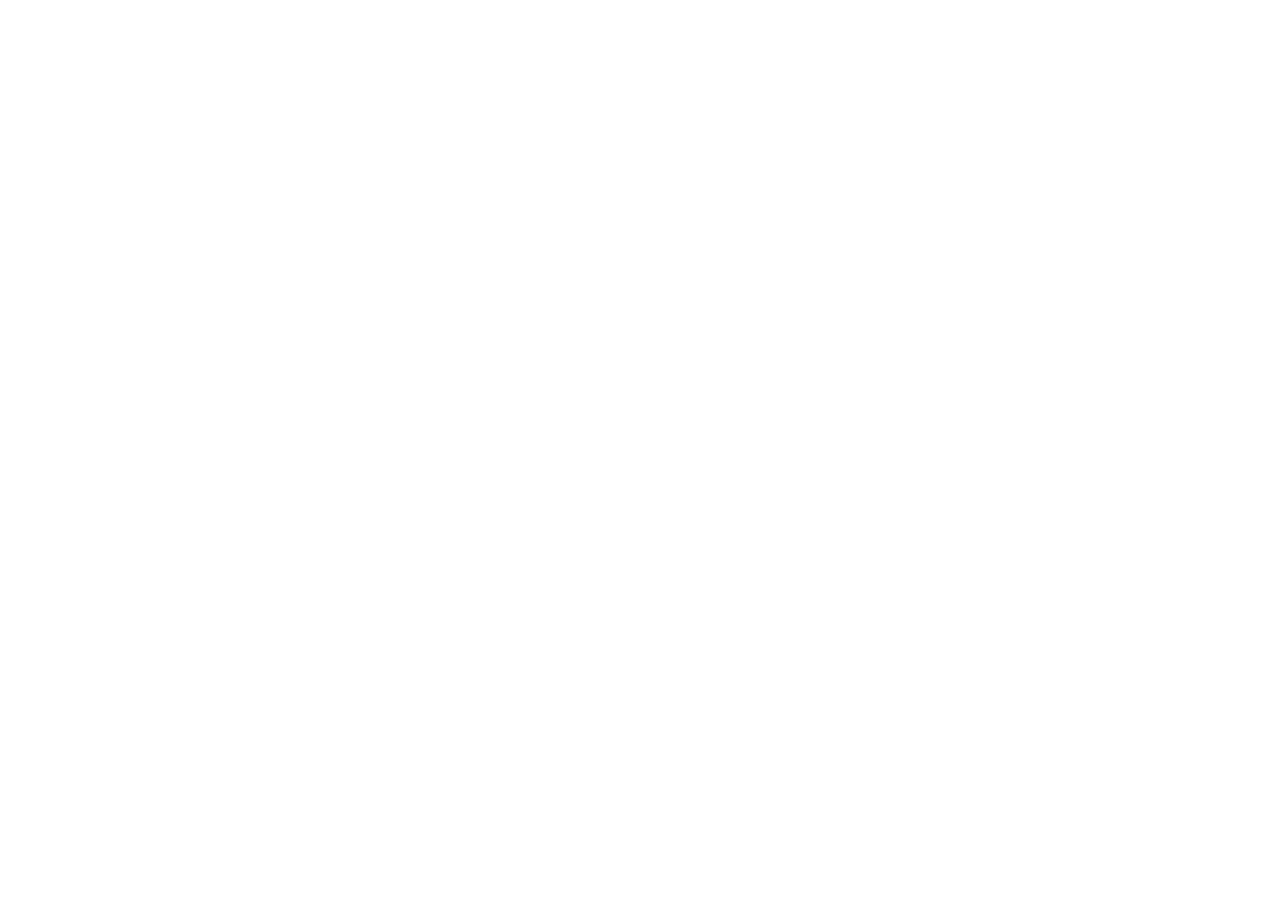
==== tiku-preview/index.html @ bb3d7ef5 "Create index.html" ====
<!DOCTYPE html>
<html lang="es-CL">
<head>
<meta charset="utf-8">
<meta name="viewport" content="width=device-width, initial-scale=1, viewport-fit=cover">
<meta name="theme-color" content="#e8f4fb">
<meta name="apple-mobile-web-app-capable" content="yes">
<meta name="apple-mobile-web-app-status-bar-style" content="default">
<meta name="apple-mobile-web-app-title" content="Tiku">
<title>Tiku</title>
<link rel="manifest" href="manifest.webmanifest">
<link rel="icon" href="icon.svg">
<link rel="apple-touch-icon" href="icon.png">
<link rel="stylesheet" href="styles.css">
</head>
<body>
<div id="app" aria-live="polite"></div>
<script src="who.js"></script>
<script src="app.js"></script>
</body>
</html>
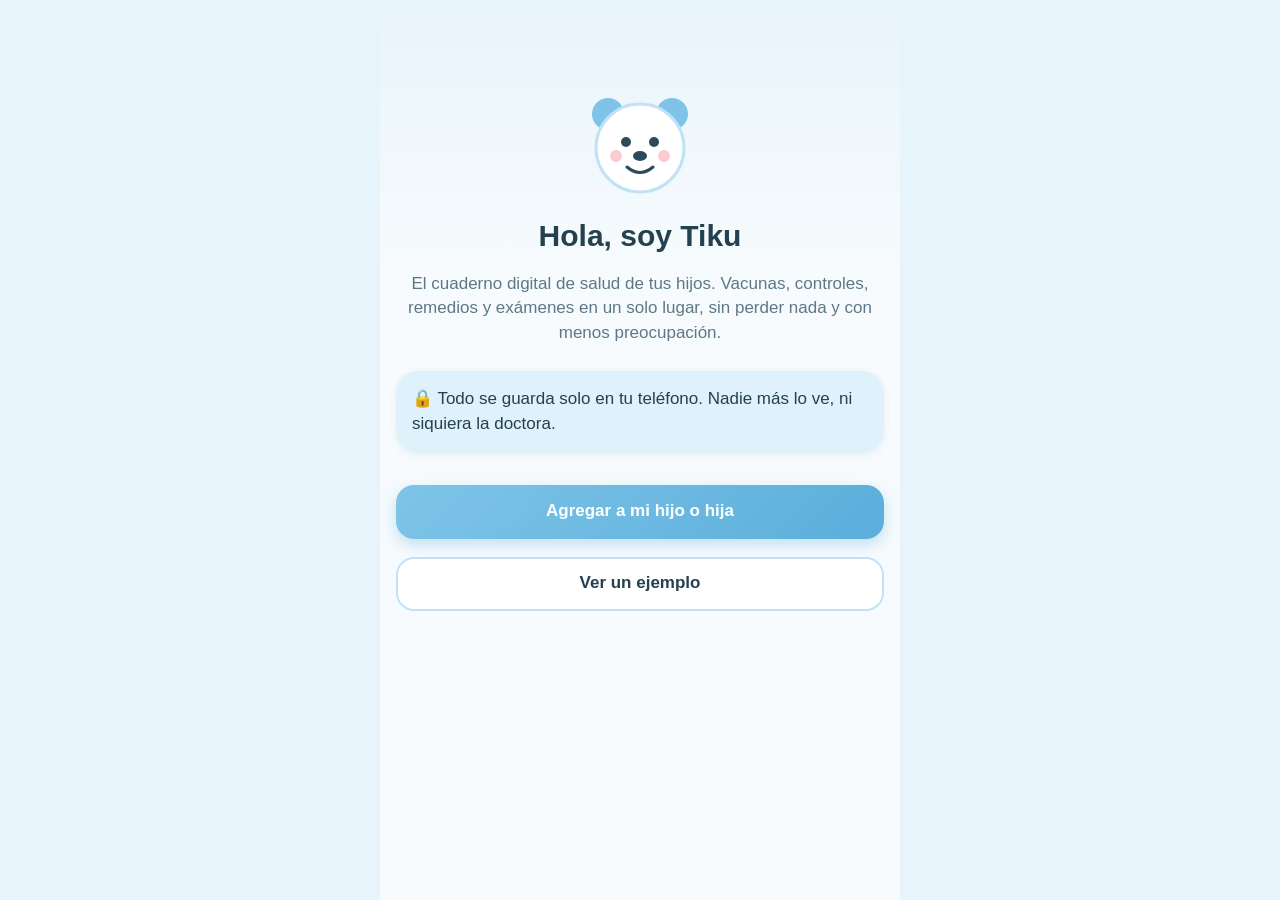
==== commit 1b655174: "Update index.html" ====
--- a/tiku-preview/index.html
+++ b/tiku-preview/index.html
@@ -8,14 +8,867 @@
 <meta name="apple-mobile-web-app-status-bar-style" content="default">
 <meta name="apple-mobile-web-app-title" content="Tiku">
 <title>Tiku</title>
-<link rel="manifest" href="manifest.webmanifest">
-<link rel="icon" href="icon.svg">
-<link rel="apple-touch-icon" href="icon.png">
-<link rel="stylesheet" href="styles.css">
+
+<link rel="icon" href="[data-uri]">
+
+<style>:root{--sky:#e8f4fb;--sky2:#bfe3f5;--sky3:#7fc4e8;--ink:#23414f;--ink2:#5d7886;--line:#dbe9f1;--white:#fff;--grey:#f3f6f8;--green:#dff5e6;--green2:#3f9c63;--yellow:#fff3cf;--yellow2:#b88a14;--red:#fde3e3;--red2:#c4474d;--peach:#ffe6d6;--lilac:#ece6fb}
+*{box-sizing:border-box;-webkit-tap-highlight-color:transparent}
+html,body{margin:0;padding:0}
+body{background:var(--sky);color:var(--ink);font-family:-apple-system,BlinkMacSystemFont,"Segoe UI",Roboto,"Helvetica Neue",Arial,sans-serif;font-size:17px;line-height:1.45;-webkit-text-size-adjust:100%}
+#app{max-width:520px;margin:0 auto;min-height:100vh;background:linear-gradient(#e8f4fb,#f7fbfd 280px);position:relative;padding:0 16px 118px}
+h1,h2,h3,p{margin:0}
+.hidden{display:none!important}
+.muted{color:var(--ink2)}.small{font-size:13px}.center{text-align:center}
+.top{display:flex;align-items:center;gap:12px;padding:18px 0 10px}
+.top .kid{flex:1;min-width:0}
+.top h1{font-size:22px;font-weight:700;line-height:1.2}
+.top .age{color:var(--ink2);font-size:15px}
+.avatar{width:58px;height:58px;border-radius:50%;background:var(--sky2);display:flex;align-items:center;justify-content:center;font-size:28px;overflow:hidden;flex:none;border:3px solid #fff;box-shadow:0 2px 8px rgba(35,65,79,.12)}
+.avatar img{width:100%;height:100%;object-fit:cover}
+.switch{border:none;background:#fff;border-radius:999px;padding:8px 14px;font:inherit;font-size:14px;font-weight:600;color:var(--ink);box-shadow:0 1px 4px rgba(35,65,79,.1)}
+.title{font-size:24px;font-weight:700;margin:14px 0 4px}
+.sub{color:var(--ink2);margin-bottom:12px}
+.card{background:#fff;border-radius:22px;padding:16px;margin:12px 0;box-shadow:0 2px 10px rgba(35,65,79,.07);position:relative}
+.card h3{font-size:15px;color:var(--ink2);font-weight:600;display:flex;align-items:center;gap:8px;margin-bottom:6px}
+.card h3 .ic{font-size:22px}
+.big{font-size:28px;font-weight:700;line-height:1.15}
+.card.green{background:var(--green)}.card.yellow{background:var(--yellow)}.card.red{background:var(--red)}.card.blue{background:#dff1fb}.card.lilac{background:var(--lilac)}.card.peach{background:var(--peach)}
+.row{display:flex;gap:10px;align-items:center}.row.wrap{flex-wrap:wrap}.grow{flex:1;min-width:0}
+.grid2{display:grid;grid-template-columns:1fr 1fr;gap:12px}
+.grid2 .card{margin:0}
+.btn{display:flex;align-items:center;justify-content:center;gap:8px;width:100%;min-height:54px;border:none;border-radius:18px;background:var(--sky3);color:#fff;font:inherit;font-weight:700;font-size:17px;padding:12px 16px;cursor:pointer;text-decoration:none}
+.btn.sec{background:#fff;color:var(--ink);box-shadow:inset 0 0 0 2px var(--sky2)}
+.btn.ghost{background:transparent;color:var(--ink2);box-shadow:none;font-weight:600}
+.btn.green{background:var(--green2)}
+.btn.red{background:var(--red2)}
+.btn.small{min-height:44px;font-size:15px;width:auto;padding:8px 14px;border-radius:14px}
+.btn:disabled{opacity:.5}
+.hero-btn{background:linear-gradient(135deg,#7fc4e8,#5aaedb);box-shadow:0 6px 16px rgba(90,174,219,.35);margin:6px 0 4px}
+.chip{display:inline-flex;align-items:center;gap:6px;border:none;border-radius:999px;padding:8px 14px;background:#fff;font:inherit;font-size:15px;font-weight:600;color:var(--ink);box-shadow:inset 0 0 0 1.5px var(--line);min-height:40px;cursor:pointer}
+.chip.on{background:var(--sky3);color:#fff;box-shadow:none}
+.chips{display:flex;gap:8px;flex-wrap:wrap;margin:8px 0}
+.chips.scroll{flex-wrap:nowrap;overflow-x:auto;padding-bottom:4px;margin-left:-16px;margin-right:-16px;padding-left:16px;padding-right:16px}
+.pill{display:inline-block;border-radius:999px;padding:3px 10px;font-size:13px;font-weight:700}
+.pill.ok{background:var(--green);color:var(--green2)}.pill.soon{background:var(--yellow);color:var(--yellow2)}.pill.late{background:var(--red);color:var(--red2)}.pill.later{background:var(--grey);color:var(--ink2)}.pill.opt{background:var(--lilac);color:#6a56b0}
+label.f{display:block;font-weight:600;font-size:15px;margin:12px 0 0}
+input.i,select.i,textarea.i{display:block;width:100%;margin-top:6px;border:2px solid var(--line);border-radius:14px;padding:12px 14px;font:inherit;font-size:17px;background:#fff;color:var(--ink);min-height:50px}
+input.i:focus,select.i:focus,textarea.i:focus{outline:none;border-color:var(--sky3)}
+textarea.i{min-height:84px;resize:vertical}
+.two{display:grid;grid-template-columns:1fr 1fr;gap:10px}
+.back{border:none;background:none;font:inherit;font-weight:700;color:var(--ink2);padding:14px 0 4px;min-height:44px}
+.tabs{position:fixed;left:50%;transform:translateX(-50%);bottom:0;width:100%;max-width:520px;background:#fff;display:flex;padding:6px 6px calc(8px + env(safe-area-inset-bottom));border-radius:24px 24px 0 0;box-shadow:0 -4px 18px rgba(35,65,79,.1);z-index:20}
+.tab{flex:1;border:none;background:none;font:inherit;font-size:12px;font-weight:600;color:var(--ink2);display:flex;flex-direction:column;align-items:center;gap:2px;padding:6px 0;min-height:56px;border-radius:16px}
+.tab .e{font-size:24px}
+.tab.on{color:var(--ink);background:var(--sky)}
+.sos{position:fixed;right:max(14px,calc(50% - 246px));bottom:calc(86px + env(safe-area-inset-bottom));z-index:25;width:62px;height:62px;border-radius:50%;border:none;background:#e9777d;color:#fff;font-weight:800;font-size:15px;box-shadow:0 6px 16px rgba(196,71,77,.4)}
+.timeline{position:relative;margin-left:14px;border-left:3px solid var(--sky2);padding-left:18px}
+.ev{position:relative;background:#fff;border-radius:18px;padding:12px 14px;margin:0 0 12px;box-shadow:0 2px 8px rgba(35,65,79,.06)}
+.ev::before{content:attr(data-ic);position:absolute;left:-36px;top:10px;width:34px;height:34px;border-radius:50%;background:var(--ev,#bfe3f5);display:flex;align-items:center;justify-content:center;font-size:18px;border:3px solid #f4fafd}
+.ev .d{font-size:13px;color:var(--ink2);font-weight:600}
+.ev .t{font-weight:700}
+.check{display:flex;align-items:center;gap:12px;background:#fff;border-radius:16px;padding:12px 14px;margin:8px 0;box-shadow:0 1px 5px rgba(35,65,79,.06);border:none;width:100%;text-align:left;font:inherit;color:var(--ink);min-height:60px}
+.check .box{flex:none;width:30px;height:30px;border-radius:10px;border:3px solid var(--sky2);display:flex;align-items:center;justify-content:center;color:#fff;font-weight:800}
+.check.ok .box{background:var(--green2);border-color:var(--green2)}
+.check.soon .box{border-color:#e3b93e}.check.late .box{border-color:#e48e92}
+.check .n{font-weight:700}.check .s{font-size:13px;color:var(--ink2)}
+.agehead{font-weight:800;font-size:15px;color:var(--ink2);margin:18px 0 2px;display:flex;align-items:center;gap:8px}
+.sheet-bg{position:fixed;inset:0;background:rgba(35,65,79,.45);z-index:40;display:flex;align-items:flex-end;justify-content:center}
+.sheet{background:#fff;width:100%;max-width:520px;border-radius:26px 26px 0 0;padding:20px 18px calc(24px + env(safe-area-inset-bottom));max-height:92vh;overflow:auto}
+.sheet h2{font-size:21px;margin-bottom:6px}
+.full{position:fixed;inset:0;background:#fff;z-index:50;overflow:auto;padding:20px 18px 40px;max-width:520px;margin:0 auto}
+.full .hd{background:var(--red);color:var(--red2);border-radius:18px;padding:14px;font-weight:800;font-size:20px;text-align:center;margin-bottom:12px}
+.kv{display:flex;justify-content:space-between;gap:12px;padding:10px 0;border-bottom:1px solid var(--line)}
+.kv b{font-size:14px;color:var(--ink2);font-weight:600}.kv span{font-weight:700;text-align:right}
+.toast{position:fixed;left:50%;transform:translateX(-50%);bottom:110px;background:var(--ink);color:#fff;padding:12px 18px;border-radius:18px;z-index:60;font-weight:600;font-size:15px;max-width:90%;width:max-content}
+.steps .step{background:#fff;border-radius:20px;padding:14px 16px;margin:12px 0;box-shadow:0 2px 8px rgba(35,65,79,.06)}
+.steps .step h3{font-size:17px;display:flex;align-items:center;gap:10px;margin-bottom:4px}
+.steps .num{width:28px;height:28px;border-radius:50%;background:var(--sky3);color:#fff;font-size:15px;font-weight:800;display:flex;align-items:center;justify-content:center;flex:none}
+.medrow{background:var(--grey);border-radius:16px;padding:10px 12px;margin:10px 0}
+svg.chart{width:100%;height:auto;display:block}
+.photo-thumb{width:64px;height:64px;border-radius:12px;object-fit:cover;background:var(--grey)}
+.lock{display:flex;flex-direction:column;align-items:center;gap:14px;padding:80px 0;text-align:center}
+.mascot{width:120px;height:120px}
+.seg{display:flex;background:var(--grey);border-radius:14px;padding:4px;gap:4px;margin:8px 0}
+.seg button{flex:1;border:none;background:none;border-radius:11px;padding:10px 4px;font:inherit;font-weight:700;font-size:14px;color:var(--ink2);min-height:44px}
+.seg button.on{background:#fff;color:var(--ink);box-shadow:0 1px 4px rgba(35,65,79,.12)}
+.warn{background:var(--yellow);color:#6b5210;border-radius:14px;padding:10px 12px;font-size:14px;margin:8px 0}
+.audio{width:100%;margin-top:8px}
+</style>
 </head>
 <body>
 <div id="app" aria-live="polite"></div>
-<script src="who.js"></script>
-<script src="app.js"></script>
+<script>window.WHO={"w":{"1":[[0.3487,3.3464,0.14602],[0.2303,4.4525,0.13413],[0.1969,5.5714,0.12382],[0.174,6.369,0.11732],[0.1551,7.0069,0.11313],[0.1396,7.5077,0.11081],[0.1256,7.9389,0.10957],[0.1134,8.2963,0.10902],[0.1019,8.62,0.10882],[0.0917,8.9019,0.10881],[0.0821,9.1618,0.1089],[0.0729,9.4136,0.10906],[0.0645,9.646,0.10925],[0.0563,9.8772,0.10949],[0.0487,10.0944,0.10976],[0.0412,10.3139,0.11008],[0.0343,10.5228,0.11041],[0.0276,10.7289,0.11078],[0.021,10.9393,0.1112],[0.0149,11.1409,0.11163],[0.0087,11.3478,0.11212],[0.0029,11.5474,0.11261],[-0.0029,11.7528,0.11315],[-0.0083,11.951,0.11369],[-0.0136,12.1482,0.11425],[-0.0189,12.3506,0.11485],[-0.0239,12.5442,0.11544],[-0.0289,12.7413,0.11604],[-0.0337,12.9288,0.11663],[-0.0385,13.1188,0.11723],[-0.0431,13.2993,0.11781],[-0.0477,13.4824,0.1184],[-0.052,13.6567,0.11896],[-0.0563,13.8285,0.11952],[-0.0607,14.0038,0.12008],[-0.0648,14.1719,0.12062],[-0.0689,14.3443,0.12116],[-0.0729,14.5102,0.12168],[-0.0769,14.6811,0.12221],[-0.0808,14.8462,0.12271],[-0.0846,15.0167,0.12323],[-0.0883,15.1816,0.12373],[-0.092,15.3465,0.12424],[-0.0957,15.5168,0.12478],[-0.0992,15.6815,0.12531],[-0.1028,15.8514,0.12587],[-0.1063,16.0156,0.12642],[-0.1098,16.1851,0.12701],[-0.1131,16.3489,0.12759],[-0.1164,16.5126,0.12818],[-0.1198,16.6818,0.12881],[-0.123,16.8454,0.12942],[-0.1263,17.0145,0.13006],[-0.1294,17.1782,0.13068],[-0.1326,17.3473,0.13133],[-0.1356,17.5107,0.13196],[-0.1387,17.674,0.1326],[-0.1417,17.8425,0.13325],[-0.1447,18.0053,0.13389],[-0.1477,18.1732,0.13454],[-0.1506,18.3352,0.13517]],"2":[[0.3809,3.2322,0.14171],[0.1727,4.1716,0.13738],[0.0959,5.1315,0.12998],[0.0407,5.8393,0.12622],[-0.0053,6.428,0.12401],[-0.0428,6.8959,0.12274],[-0.0759,7.3016,0.12204],[-0.1039,7.6416,0.12178],[-0.1292,7.9534,0.12181],[-0.1507,8.2259,0.12199],[-0.1698,8.4769,0.12222],[-0.1873,8.7207,0.12247],[-0.2022,8.9462,0.12267],[-0.216,9.1722,0.12283],[-0.2277,9.3861,0.12294],[-0.2385,9.6038,0.12299],[-0.2478,9.8124,0.12303],[-0.2561,10.0196,0.12305],[-0.2637,10.2324,0.12309],[-0.2702,10.4372,0.12315],[-0.2763,10.6481,0.12324],[-0.2814,10.8521,0.12335],[-0.2862,11.0633,0.12351],[-0.2903,11.2684,0.12369],[-0.294,11.4741,0.12389],[-0.2975,11.6868,0.12414],[-0.3005,11.8922,0.12441],[-0.3033,12.1028,0.12472],[-0.3057,12.3042,0.12506],[-0.308,12.5093,0.12545],[-0.3101,12.7047,0.12587],[-0.312,12.9033,0.12634],[-0.3138,13.093,0.12683],[-0.3155,13.2809,0.12736],[-0.3171,13.4739,0.12794],[-0.3186,13.6599,0.12854],[-0.3201,13.8518,0.1292],[-0.3216,14.0373,0.12987],[-0.323,14.2288,0.1306],[-0.3243,14.4136,0.13134],[-0.3257,14.6041,0.13214],[-0.327,14.7877,0.13294],[-0.3283,14.9704,0.13375],[-0.3296,15.1584,0.13461],[-0.3309,15.3395,0.13544],[-0.3322,15.5259,0.13631],[-0.3335,15.7056,0.13715],[-0.3348,15.8908,0.13801],[-0.3361,16.0697,0.13884],[-0.3374,16.2485,0.13967],[-0.3387,16.433,0.14051],[-0.34,16.6114,0.14132],[-0.3414,16.7957,0.14214],[-0.3427,16.9737,0.14292],[-0.344,17.1573,0.14372],[-0.3453,17.3344,0.14448],[-0.3466,17.5107,0.14524],[-0.3479,17.692,0.146],[-0.3492,17.8664,0.14674],[-0.3505,18.0456,0.14749],[-0.3518,18.2179,0.14821]]},"l":{"1":[[1.0,49.8842,0.03795],[1.0,54.6645,0.03559],[1.0,58.4384,0.03423],[1.0,61.4013,0.03329],[1.0,63.9041,0.03257],[1.0,65.8912,0.03204],[1.0,67.6435,0.03165],[1.0,69.1615,0.03139],[1.0,70.6224,0.03124],[1.0,71.9714,0.03117],[1.0,73.2653,0.03118],[1.0,74.5464,0.03125],[1.0,75.7391,0.03137],[1.0,76.9304,0.03154],[1.0,78.0451,0.03174],[1.0,79.1613,0.03197],[1.0,80.2113,0.03222],[1.0,81.234,0.03249],[1.0,82.2628,0.03279],[1.0,83.2318,0.0331],[1.0,84.2074,0.03342],[1.0,85.1291,0.03375],[1.0,86.0589,0.0341],[1.0,86.9392,0.03445],[1.0,87.8018,0.03479],[1.0,87.9737,0.03542],[1.0,88.7964,0.03576],[1.0,89.6247,0.0361],[1.0,90.4056,0.03642],[1.0,91.1906,0.03674],[1.0,91.9297,0.03704],[1.0,92.6735,0.03733],[1.0,93.3753,0.03761],[1.0,94.0612,0.03787],[1.0,94.7559,0.03812],[1.0,95.4168,0.03836],[1.0,96.0889,0.03858],[1.0,96.7298,0.03879],[1.0,97.3827,0.039],[1.0,98.006,0.03919],[1.0,98.6412,0.03937],[1.0,99.2471,0.03954],[1.0,99.8441,0.0397],[1.0,100.4522,0.03986],[1.0,101.0326,0.04002],[1.0,101.6246,0.04017],[1.0,102.191,0.04031],[1.0,102.7706,0.04045],[1.0,103.3273,0.04059],[1.0,103.8806,0.04073],[1.0,104.4496,0.04086],[1.0,104.9984,0.041],[1.0,105.5641,0.04113],[1.0,106.1104,0.04126],[1.0,106.6736,0.04139],[1.0,107.2176,0.04152],[1.0,107.7607,0.04165],[1.0,108.3209,0.04177],[1.0,108.8621,0.0419],[1.0,109.4203,0.04202],[1.0,109.9593,0.04214]],"2":[[1.0,49.1477,0.0379],[1.0,53.6326,0.03641],[1.0,57.0796,0.03568],[1.0,59.7773,0.0352],[1.0,62.1071,0.03486],[1.0,64.019,0.03463],[1.0,65.751,0.03448],[1.0,67.2842,0.03441],[1.0,68.7732,0.0344],[1.0,70.1463,0.03444],[1.0,71.4656,0.03452],[1.0,72.7788,0.03464],[1.0,74.0049,0.03479],[1.0,75.2297,0.03496],[1.0,76.377,0.03514],[1.0,77.5258,0.03534],[1.0,78.6055,0.03555],[1.0,79.6559,0.03576],[1.0,80.7121,0.03598],[1.0,81.708,0.0362],[1.0,82.7116,0.03643],[1.0,83.6595,0.03665],[1.0,84.6154,0.03689],[1.0,85.5184,0.03711],[1.0,86.4008,0.03733],[1.0,86.5922,0.03786],[1.0,87.4358,0.03808],[1.0,88.2881,0.0383],[1.0,89.0938,0.03851],[1.0,89.9072,0.03872],[1.0,90.6765,0.03893],[1.0,91.4539,0.03913],[1.0,92.1906,0.03933],[1.0,92.9135,0.03952],[1.0,93.6473,0.03971],[1.0,94.346,0.03989],[1.0,95.0572,0.04007],[1.0,95.7356,0.04024],[1.0,96.427,0.04041],[1.0,97.0871,0.04057],[1.0,97.7601,0.04074],[1.0,98.4028,0.04089],[1.0,99.0369,0.04105],[1.0,99.6834,0.0412],[1.0,100.3007,0.04135],[1.0,100.9301,0.0415],[1.0,101.5312,0.04164],[1.0,102.1446,0.04179],[1.0,102.7312,0.04193],[1.0,103.3113,0.04206],[1.0,103.9045,0.0422],[1.0,104.4727,0.04233],[1.0,105.0541,0.04247],[1.0,105.6114,0.04259],[1.0,106.1817,0.04272],[1.0,106.7284,0.04285],[1.0,107.2698,0.04297],[1.0,107.8238,0.0431],[1.0,108.3547,0.04322],[1.0,108.8981,0.04335],[1.0,109.4189,0.04346]]},"h":{"1":[[1.0,34.4618,0.03686],[1.0,37.2435,0.03135],[1.0,39.1349,0.02997],[1.0,40.5008,0.02918],[1.0,41.6401,0.02868],[1.0,42.5524,0.02837],[1.0,43.3393,0.02817],[1.0,43.9791,0.02804],[1.0,44.5384,0.02796],[1.0,45.0007,0.02792],[1.0,45.4004,0.0279],[1.0,45.7593,0.02789],[1.0,46.0637,0.02789],[1.0,46.3421,0.02789],[1.0,46.5834,0.02791],[1.0,46.809,0.02792],[1.0,47.0088,0.02795],[1.0,47.1936,0.02797],[1.0,47.3718,0.028],[1.0,47.5341,0.02803],[1.0,47.6931,0.02806],[1.0,47.8399,0.0281],[1.0,47.985,0.02814],[1.0,48.1198,0.02817],[1.0,48.2494,0.02821],[1.0,48.378,0.02825],[1.0,48.4974,0.0283],[1.0,48.6158,0.02834],[1.0,48.7255,0.02838],[1.0,48.8341,0.02843],[1.0,48.9347,0.02847],[1.0,49.0341,0.02851],[1.0,49.126,0.02855],[1.0,49.214,0.02859],[1.0,49.3011,0.02863],[1.0,49.3818,0.02867],[1.0,49.4619,0.02871],[1.0,49.5362,0.02875],[1.0,49.6101,0.02878],[1.0,49.679,0.02882],[1.0,49.7476,0.02886],[1.0,49.8117,0.02889],[1.0,49.8737,0.02893],[1.0,49.9357,0.02896],[1.0,49.9938,0.02899],[1.0,50.0518,0.02903],[1.0,50.1062,0.02906],[1.0,50.1606,0.02909],[1.0,50.2115,0.02912],[1.0,50.261,0.02915],[1.0,50.3107,0.02918],[1.0,50.3573,0.02921],[1.0,50.4043,0.02924],[1.0,50.4485,0.02927],[1.0,50.4931,0.0293],[1.0,50.5353,0.02932],[1.0,50.5766,0.02935],[1.0,50.6184,0.02938],[1.0,50.6582,0.0294],[1.0,50.6986,0.02943],[1.0,50.7372,0.02945]],"2":[[1.0,33.8787,0.03496],[1.0,36.5163,0.03211],[1.0,38.258,0.03168],[1.0,39.521,0.0314],[1.0,40.5895,0.03119],[1.0,41.454,0.03102],[1.0,42.2079,0.03087],[1.0,42.8278,0.03075],[1.0,43.3753,0.03063],[1.0,43.8309,0.03053],[1.0,44.2273,0.03044],[1.0,44.5865,0.03035],[1.0,44.894,0.03027],[1.0,45.1779,0.03019],[1.0,45.4255,0.03012],[1.0,45.6582,0.03005],[1.0,45.865,0.02999],[1.0,46.0571,0.02993],[1.0,46.2431,0.02987],[1.0,46.4135,0.02982],[1.0,46.5814,0.02977],[1.0,46.7375,0.02972],[1.0,46.8931,0.02967],[1.0,47.0388,0.02962],[1.0,47.1799,0.02958],[1.0,47.3207,0.02953],[1.0,47.452,0.02949],[1.0,47.5825,0.02945],[1.0,47.7035,0.02941],[1.0,47.8231,0.02937],[1.0,47.9336,0.02933],[1.0,48.0425,0.02929],[1.0,48.1432,0.02926],[1.0,48.2395,0.02922],[1.0,48.3347,0.02919],[1.0,48.423,0.02916],[1.0,48.5106,0.02912],[1.0,48.5921,0.02909],[1.0,48.6732,0.02906],[1.0,48.7487,0.02903],[1.0,48.824,0.029],[1.0,48.8942,0.02897],[1.0,48.9621,0.02894],[1.0,49.0298,0.02891],[1.0,49.0932,0.02888],[1.0,49.1566,0.02886],[1.0,49.2162,0.02883],[1.0,49.2759,0.0288],[1.0,49.3321,0.02878],[1.0,49.3869,0.02875],[1.0,49.4421,0.02873],[1.0,49.4942,0.0287],[1.0,49.5468,0.02868],[1.0,49.5966,0.02866],[1.0,49.647,0.02863],[1.0,49.6946,0.02861],[1.0,49.7413,0.02859],[1.0,49.7886,0.02856],[1.0,49.8335,0.02854],[1.0,49.8791,0.02852],[1.0,49.9225,0.0285]]},"b":{"1":[[-0.3053,13.4069,0.0956],[0.2738,14.914,0.09035],[0.1113,16.3231,0.08676],[0.0077,16.895,0.08496],[-0.0732,17.1594,0.08378],[-0.1366,17.2914,0.08297],[-0.1919,17.3424,0.08233],[-0.2384,17.3289,0.08183],[-0.2808,17.2633,0.08139],[-0.3177,17.1659,0.08102],[-0.3512,17.0503,0.08068],[-0.383,16.9231,0.08037],[-0.4113,16.7992,0.08009],[-0.4384,16.6731,0.07982],[-0.4629,16.5553,0.07958],[-0.4867,16.4393,0.07934],[-0.5082,16.3335,0.07913],[-0.5286,16.2343,0.07893],[-0.5485,16.1388,0.07873],[-0.5667,16.0536,0.07854],[-0.5847,15.9737,0.07836],[-0.6013,15.9043,0.07818],[-0.6176,15.8405,0.07802],[-0.6328,15.7853,0.07786],[-0.6473,15.7356,0.07771],[-0.584,15.9799,0.07792],[-0.5501,15.9418,0.07799],[-0.5164,15.9034,0.07809],[-0.4853,15.867,0.07818],[-0.4549,15.8303,0.07829],[-0.4275,15.7954,0.07841],[-0.4013,15.7601,0.07854],[-0.3782,15.7267,0.07867],[-0.3575,15.6939,0.07882],[-0.3388,15.6609,0.07897],[-0.3233,15.6297,0.07913],[-0.31,15.5986,0.07931],[-0.3,15.5695,0.07949],[-0.2927,15.5406,0.07969],[-0.2884,15.5141,0.0799],[-0.2869,15.4881,0.08013],[-0.2881,15.4645,0.08036],[-0.2918,15.4423,0.08061],[-0.2982,15.4209,0.08087],[-0.3066,15.4015,0.08114],[-0.3175,15.3825,0.08144],[-0.3302,15.3652,0.08174],[-0.3455,15.3483,0.08206],[-0.3622,15.3326,0.08238],[-0.3808,15.3176,0.08272],[-0.402,15.3029,0.08307],[-0.4243,15.2892,0.08343],[-0.449,15.2758,0.08381],[-0.4745,15.2634,0.08418],[-0.5022,15.2513,0.08457],[-0.5302,15.24,0.08496],[-0.5594,15.2293,0.08535],[-0.5906,15.2188,0.08577],[-0.6219,15.2092,0.08617],[-0.6554,15.2,0.08659],[-0.6889,15.1917,0.08699]],"2":[[-0.0631,13.3363,0.09272],[0.3481,14.5422,0.09559],[0.1743,15.7713,0.09371],[0.0652,16.3531,0.09255],[-0.0197,16.6722,0.09166],[-0.086,16.8379,0.09096],[-0.1436,16.9086,0.09035],[-0.1915,16.9021,0.08984],[-0.2351,16.839,0.08938],[-0.2726,16.7404,0.08898],[-0.3064,16.62,0.08862],[-0.3382,16.4867,0.08827],[-0.3665,16.3578,0.08797],[-0.3934,16.2298,0.08768],[-0.4176,16.1132,0.08741],[-0.441,16.0013,0.08716],[-0.4623,15.9017,0.08693],[-0.4823,15.8108,0.08671],[-0.5018,15.726,0.0865],[-0.5197,15.6524,0.08631],[-0.5374,15.585,0.08611],[-0.5536,15.5281,0.08594],[-0.5697,15.4782,0.08576],[-0.5846,15.4381,0.0856],[-0.5989,15.4052,0.08545],[-0.5684,15.6589,0.08452],[-0.5684,15.6311,0.08449],[-0.5684,15.6036,0.08446],[-0.5684,15.5779,0.08444],[-0.5684,15.5521,0.08443],[-0.5684,15.5277,0.08444],[-0.5684,15.503,0.08448],[-0.5684,15.4798,0.08455],[-0.5684,15.4575,0.08467],[-0.5684,15.4355,0.08484],[-0.5684,15.4157,0.08506],[-0.5684,15.3966,0.08535],[-0.5684,15.3797,0.08569],[-0.5684,15.3636,0.08609],[-0.5684,15.3493,0.08654],[-0.5684,15.3356,0.08704],[-0.5684,15.3233,0.08757],[-0.5684,15.3117,0.08813],[-0.5684,15.3006,0.08872],[-0.5684,15.2906,0.08931],[-0.5684,15.2813,0.08992],[-0.5684,15.2732,0.0905],[-0.5684,15.266,0.0911],[-0.5684,15.2602,0.09168],[-0.5684,15.2557,0.09227],[-0.5684,15.2523,0.09287],[-0.5684,15.2503,0.09345],[-0.5684,15.2496,0.09404],[-0.5684,15.2502,0.0946],[-0.5684,15.2519,0.09516],[-0.5684,15.2543,0.09567],[-0.5684,15.2575,0.09617],[-0.5684,15.2612,0.09665],[-0.5684,15.2653,0.09708],[-0.5684,15.2698,0.0975],[-0.5684,15.2747,0.09789]]}};
+</script>
+<script>/* Tiku - cuaderno digital de salud infantil. Sin servidor: todo queda en este dispositivo (IndexedDB). */
+(function () {
+'use strict';
+
+var DEMO = location.hash.indexOf('demo') >= 0;
+var DB_NAME = DEMO ? 'tiku-demo' : 'tiku-db';
+var STORES = ['children', 'events', 'growth', 'vacc', 'meds', 'doses', 'reminders', 'files'];
+var PIN_KEY = 'tiku-pin-v1';
+var NOTIF_KEY = 'tiku-notified-v1';
+var SEL_KEY = 'tiku-selected-child';
+
+// ---------- Datos de referencia ----------
+// Calendario PNI 2026 (MINSAL). Fuentes: vacunas.minsal.cl, saludresponde.minsal.cl (ver README).
+var VAX = [
+  { k: 'bcg', n: 'BCG', d: 'Tuberculosis', dose: 'Dosis única', m: 0, g: 'Recién nacido' },
+  { k: 'hepb', n: 'Hepatitis B', d: 'Hepatitis B', dose: 'Dosis única', m: 0, g: 'Recién nacido' },
+  { k: 'hex1', n: 'Hexavalente', d: 'Hepatitis B, difteria, tétanos, coqueluche, Hib, polio', dose: '1ª dosis', m: 2, g: '2 meses' },
+  { k: 'pcv1', n: 'Neumocócica conjugada PCV20', d: 'Neumonía, meningitis y otitis por neumococo', dose: '1ª dosis', m: 2, g: '2 meses' },
+  { k: 'menb1', n: 'Meningocócica B', d: 'Meningitis por meningococo B', dose: '1ª dosis', m: 2, g: '2 meses' },
+  { k: 'hex2', n: 'Hexavalente', d: 'Hepatitis B, difteria, tétanos, coqueluche, Hib, polio', dose: '2ª dosis', m: 4, g: '4 meses' },
+  { k: 'pcv2', n: 'Neumocócica conjugada PCV20', d: 'Neumonía, meningitis y otitis por neumococo', dose: '2ª dosis', m: 4, g: '4 meses' },
+  { k: 'menb2', n: 'Meningocócica B', d: 'Meningitis por meningococo B', dose: '2ª dosis', m: 4, g: '4 meses' },
+  { k: 'hex3', n: 'Hexavalente', d: 'Hepatitis B, difteria, tétanos, coqueluche, Hib, polio', dose: '3ª dosis', m: 6, g: '6 meses' },
+  { k: 'pcv3', n: 'Neumocócica conjugada PCV20', d: 'Solo prematuros', dose: '3ª dosis (prematuros)', m: 6, g: '6 meses', prem: true },
+  { k: 'srp1', n: 'Tres vírica (SRP)', d: 'Sarampión, rubéola, paperas', dose: '1ª dosis', m: 12, g: '12 meses' },
+  { k: 'menacwy', n: 'Meningocócica tetravalente ACWY', d: 'Meningitis por meningococo A, C, W, Y', dose: 'Dosis única', m: 12, g: '12 meses' },
+  { k: 'pcv4', n: 'Neumocócica conjugada PCV20', d: 'Neumonía, meningitis y otitis por neumococo', dose: 'Refuerzo', m: 12, g: '12 meses' },
+  { k: 'hex4', n: 'Hexavalente', d: 'Hepatitis B, difteria, tétanos, coqueluche, Hib, polio', dose: 'Refuerzo', m: 18, g: '18 meses' },
+  { k: 'menb3', n: 'Meningocócica B', d: 'Meningitis por meningococo B', dose: 'Refuerzo', m: 18, g: '18 meses' },
+  { k: 'hepa', n: 'Hepatitis A', d: 'Hepatitis A', dose: 'Dosis única', m: 18, g: '18 meses' },
+  { k: 'var1', n: 'Varicela', d: 'Varicela', dose: '1ª dosis', m: 18, g: '18 meses' },
+  { k: 'srp2', n: 'Tres vírica (SRP)', d: 'Sarampión, rubéola, paperas', dose: '2ª dosis', m: 36, g: '3 años' },
+  { k: 'var2', n: 'Varicela', d: 'Varicela', dose: '2ª dosis', m: 36, g: '3 años' },
+  { k: 'dtpa1', n: 'dTpa (acelular)', d: 'Difteria, tétanos, coqueluche', dose: 'Refuerzo', m: 72, g: '1° básico', school: true },
+  { k: 'vph', n: 'VPH nonavalente', d: 'Virus papiloma humano', dose: 'Dosis única', m: 108, g: '4° básico', school: true },
+  { k: 'dtpa2', n: 'dTpa (acelular)', d: 'Difteria, tétanos, coqueluche', dose: 'Refuerzo', m: 156, g: '8° básico', school: true }
+];
+var VAX_EXTRA = [
+  { k: 'rota1', n: 'Rotavirus', d: 'Diarrea grave por rotavirus (oral, no está en el PNI)', dose: '1ª dosis', m: 2 },
+  { k: 'rota2', n: 'Rotavirus', d: 'Diarrea grave por rotavirus (oral, no está en el PNI)', dose: '2ª dosis', m: 4 },
+  { k: 'hepa2', n: 'Hepatitis A', d: 'Segunda dosis complementaria', dose: '2ª dosis', m: 24 },
+  { k: 'flu', n: 'Influenza', d: 'Campaña anual del MINSAL para grupos objetivo', dose: 'Anual', m: 6 }
+];
+var CONTROLS = [
+  { m: 0.33, t: 'RN, primeros 10 días' }, { m: 1, t: '1 mes' }, { m: 2, t: '2 meses', n: 'Toca vacunas' },
+  { m: 3, t: '3 meses', n: 'Recordar radiografía de caderas' }, { m: 4, t: '4 meses', n: 'Toca vacunas. Si toma pecho casi exclusivo, recordar inicio de hierro' },
+  { m: 5, t: '5 meses' }, { m: 6, t: '6 meses', n: 'Toca vacunas. Alimentación complementaria si tu pediatra lo autoriza' },
+  { m: 8, t: '8 meses' }, { m: 10, t: '10 meses' }, { m: 12, t: '12 meses', n: 'Toca vacunas' }, { m: 15, t: '15 meses' },
+  { m: 18, t: '18 meses', n: 'Toca vacunas' }, { m: 21, t: '21 meses' }, { m: 24, t: '24 meses' }, { m: 36, t: '3 años', n: 'Toca vacunas' },
+  { m: 42, t: '3 años y medio' }, { m: 48, t: '4 años' }, { m: 54, t: '4 años y medio' }, { m: 60, t: '5 años' }, { m: 66, t: '5 años y medio' },
+  { m: 72, t: '6 años', n: 'Vacuna de 1° básico' }, { m: 84, t: '7 años' }, { m: 96, t: '8 años' }, { m: 108, t: '9 años', n: 'Vacuna de 4° básico' },
+  { m: 120, t: '10 años' }
+];
+for (var yy = 11; yy <= 18; yy++) CONTROLS.push({ m: yy * 12, t: yy + ' años', n: yy === 13 ? 'Vacuna de 8° básico' : '' });
+var EV_TYPES = {
+  control: ['🩺', 'Control', '#bfe3f5'], vacuna: ['💉', 'Vacuna', '#cdeedb'], enfermedad: ['🤧', 'Enfermedad', '#ffe3b8'],
+  urgencia: ['🚑', 'Urgencia', '#f9cccc'], hospitalizacion: ['🏥', 'Hospitalización', '#e0d6f7'], examen: ['🔬', 'Examen', '#d6ecf9'],
+  receta: ['📝', 'Receta', '#ffe6d6'], medicamento: ['💊', 'Medicamento', '#f9d9ec'], crecimiento: ['📏', 'Crecimiento', '#d9f1e6'],
+  desarrollo: ['🌱', 'Desarrollo', '#e5f3c8'], alimentacion: ['🍎', 'Alimentación', '#ffd9cf'], lactancia: ['🍼', 'Lactancia', '#fde8f0'], otro: ['📄', 'Otro', '#e7edf1']
+};
+var ILLNESS = ['Fiebre', 'Tos', 'Bronquitis', 'Crisis asmática', 'Vómitos', 'Diarrea', 'Alergia', 'Convulsión', 'Otro'];
+var RESP = ['Tos', 'Bronquitis', 'Crisis asmática'];
+
+// ---------- Utilidades ----------
+function uid() { return 'id-' + Date.now().toString(36) + '-' + Math.random().toString(36).slice(2, 9); }
+function p2(n) { return String(n).padStart(2, '0'); }
+function isoDate(d) { return d.getFullYear() + '-' + p2(d.getMonth() + 1) + '-' + p2(d.getDate()); }
+function todayISO() { return isoDate(new Date()); }
+function parseISO(s) { var a = String(s).slice(0, 10).split('-'); return new Date(+a[0], (+a[1] || 1) - 1, +a[2] || 1); }
+function fmt(s) { if (!s) return ''; var a = String(s).slice(0, 10).split('-'); return a[2] + '-' + a[1] + '-' + a[0]; }
+function fmtTime(ts) { var d = new Date(ts); return p2(d.getHours()) + ':' + p2(d.getMinutes()); }
+function fmtDT(ts) { var d = new Date(ts); var same = isoDate(d) === todayISO(); return (same ? 'hoy' : fmt(isoDate(d))) + ' ' + fmtTime(ts); }
+function daysUntil(s) { return Math.round((parseISO(s) - parseISO(todayISO())) / 86400000); }
+function addMonths(dateStr, m) { var d = parseISO(dateStr); var whole = Math.floor(m); var day = Math.round((m - whole) * 30); var t = new Date(d.getFullYear(), d.getMonth() + whole, d.getDate()); if (t.getDate() !== d.getDate()) t = new Date(d.getFullYear(), d.getMonth() + whole + 1, 0); t.setDate(t.getDate() + day); return isoDate(t); }
+function ageMonths(birth, at) { if (!birth) return 0; var b = parseISO(birth), n = at ? parseISO(at) : new Date(); var m = (n.getFullYear() - b.getFullYear()) * 12 + n.getMonth() - b.getMonth(); var anchor = new Date(b.getFullYear(), b.getMonth() + m, b.getDate()); var rem = (n - anchor) / 86400000; if (rem < 0) { m -= 1; anchor = new Date(b.getFullYear(), b.getMonth() + m, b.getDate()); rem = (n - anchor) / 86400000; } return m + rem / 30.4375; }
+function ageText(birth) {
+  if (!birth) return '';
+  var b = parseISO(birth), n = new Date();
+  var y = n.getFullYear() - b.getFullYear(), m = n.getMonth() - b.getMonth(), d = n.getDate() - b.getDate();
+  if (d < 0) { m -= 1; d += new Date(n.getFullYear(), n.getMonth(), 0).getDate(); }
+  if (m < 0) { y -= 1; m += 12; }
+  if (y < 0) return '';
+  if (y === 0 && m === 0) return d + (d === 1 ? ' día' : ' días');
+  if (y === 0) return m + (m === 1 ? ' mes' : ' meses') + (d > 0 && m < 6 ? ' y ' + d + (d === 1 ? ' día' : ' días') : '');
+  var s = y + (y === 1 ? ' año' : ' años'); if (m > 0) s += ' y ' + m + (m === 1 ? ' mes' : ' meses'); return s;
+}
+function esc(s) { return String(s == null ? '' : s).replace(/&/g, '&amp;').replace(/</g, '&lt;').replace(/>/g, '&gt;').replace(/"/g, '&quot;'); }
+function $(id) { return document.getElementById(id); }
+function val(id) { var e = $(id); return e ? e.value.trim() : ''; }
+function rel(n) { if (n < 0) return 'hace ' + (-n) + (n === -1 ? ' día' : ' días'); if (n === 0) return 'hoy'; if (n === 1) return 'mañana'; return 'en ' + n + ' días'; }
+
+// ---------- Percentiles OMS (LMS, datos oficiales WHO Anthro 0 a 5 años) ----------
+function lms(kind, sex, mo) {
+  var t = (window.WHO && window.WHO[kind] && window.WHO[kind][sex]) || null; if (!t) return null;
+  if (mo < 0 || mo > 60) return null;
+  var i = Math.floor(mo), f = mo - i; var a = t[i], b = t[Math.min(60, i + 1)];
+  return [a[0] + (b[0] - a[0]) * f, a[1] + (b[1] - a[1]) * f, a[2] + (b[2] - a[2]) * f];
+}
+function zOf(x, L, M, S) { return L === 0 ? Math.log(x / M) / S : (Math.pow(x / M, L) - 1) / (L * S); }
+function valAtZ(z, L, M, S) { return L === 0 ? M * Math.exp(S * z) : M * Math.pow(1 + L * S * z, 1 / L); }
+function cdf(z) { var t = 1 / (1 + 0.2316419 * Math.abs(z)); var d = 0.3989423 * Math.exp(-z * z / 2); var p = d * t * (0.3193815 + t * (-0.3565638 + t * (1.781478 + t * (-1.821256 + t * 1.330274)))); return z > 0 ? 1 - p : p; }
+function sexNum(c) { return c.sex === 'M' ? 1 : c.sex === 'F' ? 2 : 0; }
+function bmiOf(w, h) { return w && h ? w / Math.pow(h / 100, 2) : null; }
+function percentile(c, kind, value, atDate) {
+  var s = sexNum(c); if (!s || !c.birthdate || value == null) return null;
+  var mo = ageMonths(c.birthdate, atDate); var r = lms(kind, s, mo); if (!r) return null;
+  var z = zOf(value, r[0], r[1], r[2]); return { z: z, p: Math.round(cdf(z) * 100) };
+}
+
+// ---------- IndexedDB ----------
+var db = null;
+function openDb() {
+  return new Promise(function (res, rej) {
+    if (typeof indexedDB === 'undefined') { rej(new Error('Este navegador no permite guardar datos locales.')); return; }
+    var r = indexedDB.open(DB_NAME, 1);
+    r.onupgradeneeded = function () { STORES.forEach(function (s) { if (!r.result.objectStoreNames.contains(s)) r.result.createObjectStore(s, { keyPath: 'id' }); }); };
+    r.onsuccess = function () { res(r.result); };
+    r.onerror = function () { rej(r.error || new Error('IndexedDB')); };
+  });
+}
+function tx(store, mode, fn) { return new Promise(function (res, rej) { var t = db.transaction(store, mode); var out = fn(t.objectStore(store)); t.oncomplete = function () { res(out && out.result !== undefined ? out.result : undefined); }; t.onerror = function () { rej(t.error); }; }); }
+function put(s, v) { return tx(s, 'readwrite', function (o) { o.put(v); }); }
+function del(s, k) { return tx(s, 'readwrite', function (o) { o.delete(k); }); }
+function all(s) { return new Promise(function (res, rej) { var q = db.transaction(s, 'readonly').objectStore(s).getAll(); q.onsuccess = function () { res(q.result || []); }; q.onerror = function () { rej(q.error); }; }); }
+function getOne(s, k) { return new Promise(function (res, rej) { var q = db.transaction(s, 'readonly').objectStore(s).get(k); q.onsuccess = function () { res(q.result); }; q.onerror = function () { rej(q.error); }; }); }
+function clearAll() { return Promise.all(STORES.map(function (s) { return tx(s, 'readwrite', function (o) { o.clear(); }); })); }
+function blobToDataUrl(b) { return new Promise(function (res, rej) { var r = new FileReader(); r.onload = function () { res(String(r.result)); }; r.onerror = function () { rej(r.error); }; r.readAsDataURL(b); }); }
+function dataUrlToBlob(u) { var p = u.split(','); var mime = (p[0].match(/data:(.*?);/) || [])[1] || 'application/octet-stream'; var bin = atob(p[1]); var a = new Uint8Array(bin.length); for (var i = 0; i < bin.length; i++) a[i] = bin.charCodeAt(i); return new Blob([a], { type: mime }); }
+function shrink(file, max) {
+  return new Promise(function (res) {
+    if (!/^image\//.test(file.type)) { res(file); return; }
+    var url = URL.createObjectURL(file), img = new Image();
+    img.onload = function () { URL.revokeObjectURL(url); var sc = Math.min(1, max / Math.max(img.width, img.height)); if (sc >= 1) { res(file); return; } var c = document.createElement('canvas'); c.width = Math.round(img.width * sc); c.height = Math.round(img.height * sc); var x = c.getContext('2d'); if (!x) { res(file); return; } x.drawImage(img, 0, 0, c.width, c.height); c.toBlob(function (b) { res(b || file); }, 'image/jpeg', 0.85); };
+    img.onerror = function () { URL.revokeObjectURL(url); res(file); }; img.src = url;
+  });
+}
+function saveFiles(fileList) { // devuelve ids
+  var arr = Array.prototype.slice.call(fileList || []);
+  return Promise.all(arr.map(function (f) { return shrink(f, 1800).then(function (b) { var id = uid(); return put('files', { id: id, name: f.name || 'archivo', type: b.type || f.type, blob: b }).then(function () { return id; }); }); }));
+}
+
+// ---------- Estado ----------
+var S = { children: [], events: [], growth: [], vacc: [], meds: [], doses: [], reminders: [], files: [], cid: null, tab: 'home', scr: null, filter: 'all', gkind: 'w', locked: false, err: '', sheet: null };
+var appEl = $('app');
+var toastT = null;
+function toast(m) { var e = document.createElement('div'); e.className = 'toast'; e.textContent = m; document.body.appendChild(e); clearTimeout(toastT); toastT = setTimeout(function () { e.remove(); }, 2600); }
+function child() { return S.children.find(function (c) { return c.id === S.cid; }) || null; }
+function mine(list) { return list.filter(function (x) { return x.childId === S.cid; }); }
+function load() {
+  return Promise.all(['children', 'events', 'growth', 'vacc', 'meds', 'doses', 'reminders'].map(all)).then(function (r) {
+    S.children = r[0].sort(function (a, b) { return (a.created || 0) - (b.created || 0); }); S.events = r[1]; S.growth = r[2]; S.vacc = r[3]; S.meds = r[4]; S.doses = r[5]; S.reminders = r[6];
+    var saved = null; try { saved = localStorage.getItem(SEL_KEY); } catch (e) {}
+    if (!S.children.some(function (c) { return c.id === S.cid; })) S.cid = (S.children.find(function (c) { return c.id === saved; }) || S.children[0] || {}).id || null;
+    render(); checkNotify();
+  });
+}
+function selectChild(id) { S.cid = id; try { localStorage.setItem(SEL_KEY, id); } catch (e) {} }
+
+// ---------- PIN ----------
+function hashPin(pin, salt) {
+  if (!window.crypto || !crypto.subtle) { var h = 0, s = salt + pin; for (var i = 0; i < s.length; i++) h = (h * 31 + s.charCodeAt(i)) >>> 0; return Promise.resolve('p' + h); }
+  return crypto.subtle.digest('SHA-256', new TextEncoder().encode(salt + ':' + pin)).then(function (d) { return Array.from(new Uint8Array(d)).map(function (b) { return b.toString(16).padStart(2, '0'); }).join(''); });
+}
+function pinRec() { try { return JSON.parse(localStorage.getItem(PIN_KEY) || 'null'); } catch (e) { return null; } }
+S.locked = !!pinRec();
+
+// ---------- Lógica de vacunas ----------
+function isPrem(c) { return c.gestWeeks && +c.gestWeeks < 37; }
+function vaxList(c) { return VAX.filter(function (v) { return !v.prem || isPrem(c); }); }
+function vaccRec(c, k) { return S.vacc.find(function (x) { return x.id === c.id + '|' + k; }); }
+function vaxDue(c, v) { return addMonths(c.birthdate, v.m); }
+function vaxStatus(c, v) {
+  if (vaccRec(c, v.k)) return 'ok';
+  if (!c.birthdate) return 'later';
+  var d = daysUntil(vaxDue(c, v));
+  if (d > 30) return 'later'; if (d >= 0) return 'soon'; return 'late';
+}
+var STATUS_TXT = { ok: 'Puesta', soon: 'Próxima', late: 'Sin registro', later: 'Más adelante', opt: 'Opcional' };
+function vaxSummary(c) {
+  var list = vaxList(c), late = [], soon = [], next = null;
+  list.forEach(function (v) { var s = vaxStatus(c, v); if (s === 'late') late.push(v); else if (s === 'soon') soon.push(v); });
+  var later = list.filter(function (v) { return vaxStatus(c, v) === 'later'; }).sort(function (a, b) { return a.m - b.m; });
+  next = later[0] || null; return { late: late, soon: soon, next: next };
+}
+
+// ---------- Controles ----------
+function lastControlDate(c) {
+  var d = mine(S.events).filter(function (e) { return e.type === 'control'; }).map(function (e) { return e.date; });
+  mine(S.growth).forEach(function (g) { d.push(g.date); });
+  d.sort(); return d.length ? d[d.length - 1] : null;
+}
+function nextControl(c) {
+  var r = mine(S.reminders).filter(function (x) { return x.kind === 'control' && !x.done; }).sort(function (a, b) { return a.date < b.date ? -1 : 1; })[0];
+  if (r) return { date: r.date, text: r.title, id: r.id, set: true };
+  if (!c.birthdate) return null;
+  var am = ageMonths(c.birthdate), last = lastControlDate(c);
+  var cand = CONTROLS.filter(function (x) { return x.m >= am - 1; })[0] || null; if (!cand) return null;
+  if (last && daysUntil(addMonths(c.birthdate, cand.m)) < 0 && ageMonths(c.birthdate, last) >= cand.m - 1) { cand = CONTROLS.filter(function (x) { return x.m > cand.m; })[0] || cand; }
+  return { date: addMonths(c.birthdate, cand.m), text: 'Control de ' + cand.t, note: cand.n, set: false };
+}
+
+// ---------- Crecimiento ----------
+function growthSorted(c) { return mine(S.growth).sort(function (a, b) { return a.date < b.date ? -1 : 1; }); }
+function lastWith(c, field) { var g = growthSorted(c).filter(function (x) { return x[field] != null; }); return g.length ? g[g.length - 1] : null; }
+function growthAlerts(c) {
+  return []; // Clinical trend alerts need physician validation.
+  var out = [], s = growthSorted(c);
+  var pw = s.filter(function (x) { return x.w != null; }).slice(-2);
+  if (pw.length === 2) { var a = percentile(c, 'w', pw[0].w, pw[0].date), b = percentile(c, 'w', pw[1].w, pw[1].date);
+    if (a && b) { if (b.z - a.z <= -1) out.push('El peso bajó de curva desde el último control. Vale la pena comentarlo en el próximo control.'); else if (b.z - a.z >= 1.2) out.push('El peso subió rápido de curva. Vale la pena comentarlo en el próximo control.'); } }
+  var ph = s.filter(function (x) { return x.h != null; }).slice(-2);
+  if (ph.length === 2) { var a2 = percentile(c, 'l', ph[0].h, ph[0].date), b2 = percentile(c, 'l', ph[1].h, ph[1].date);
+    if (a2 && b2 && b2.z - a2.z <= -1) out.push('La talla bajó de curva desde el último control. Vale la pena comentarlo en el próximo control.'); }
+  return out;
+}
+
+// ---------- Medicamentos ----------
+function medNext(m) {
+  var logs = S.doses.filter(function (d) { return d.medId === m.id; }).sort(function (a, b) { return a.ts - b.ts; });
+  var last = logs.length ? logs[logs.length - 1].ts : null;
+  var next = last ? last + m.everyH * 3600000 : m.start;
+  if (m.end && next > m.end) return { done: true, last: last };
+  return { done: false, at: next, last: last, overdue: next < Date.now() - 15 * 60000 };
+}
+function medActive(m) { if (m.stopped) return false; if (m.end && Date.now() > m.end + 3600000 * 2) return false; return true; }
+function activeMeds(c) { return mine(S.meds).filter(medActive); }
+
+// ---------- Tarjetas inteligentes ----------
+function smartCards(c) {
+  var out = [];
+  var vs = vaxSummary(c);
+  if (vs.late.length) out.push({ lvl: 3, t: vs.late.length === 1 ? 'Vacuna por verificar: ' + vs.late[0].n + ' (' + vs.late[0].dose + ')' : vs.late.length + ' vacunas sin registro', go: 'vax' });
+  if (vs.soon.length) out.push({ lvl: 2, t: 'Vacuna próxima: ' + vs.soon[0].n + ' (' + vs.soon[0].dose + ')' + (vs.soon.length > 1 ? ' y ' + (vs.soon.length - 1) + ' más' : ''), go: 'vax' });
+  var lc = lastControlDate(c);
+  if (lc) { var mo = Math.floor(ageMonths(lc, todayISO())); var diff = Math.round(ageMonths(lc, todayISO())); if (diff >= 5) out.push({ lvl: 2, t: 'Último control hace ' + diff + ' meses', go: 'post' }); }
+  else out.push({ lvl: 1, t: 'Aún no hay controles registrados', go: 'post' });
+  var lw = lastWith(c, 'w');
+  if (!lw || daysUntil(lw.date) < -120) out.push({ lvl: 1, t: 'No hay peso registrado recientemente', go: 'grow' });
+  growthAlerts(c).forEach(function (t) { out.push({ lvl: 2, t: t, go: 'grow' }); });
+  var resp = mine(S.events).filter(function (e) { return (e.type === 'enfermedad' || e.type === 'urgencia') && RESP.indexOf(e.illness) >= 0 && daysUntil(e.date) >= -60; });
+  if (resp.length >= 3) out.push({ lvl: 2, t: resp.length + ' episodios respiratorios en 2 meses. Puede ser útil comentarlo con tu pediatra', go: 'timeline' });
+  else { var lr = mine(S.events).filter(function (e) { return RESP.indexOf(e.illness) >= 0; }).sort(function (a, b) { return a.date < b.date ? 1 : -1; })[0]; if (lr) out.push({ lvl: 1, t: 'Última crisis respiratoria ' + rel(daysUntil(lr.date)), go: 'timeline' }); }
+  var pg = percentile(c, 'w', lw && lw.w, lw && lw.date);
+  if (false) out.push({ lvl: 1, t: 'Peso estable en su curva', go: 'grow' });
+  if (ageMonths(c.birthdate) >= 36 && !mine(S.events).some(function (e) { return /dental|dentista/i.test(e.title || ''); })) out.push({ lvl: 1, t: 'Control dental recomendado', go: 'timeline' });
+  return out.sort(function (a, b) { return b.lvl - a.lvl; });
+}
+
+// ---------- Notificaciones (solo con la app abierta) ----------
+function checkNotify() {
+  try {
+    if (S.locked || typeof Notification === 'undefined' || Notification.permission !== 'granted') return;
+    var shown = JSON.parse(localStorage.getItem(NOTIF_KEY) || '[]'), add = [];
+    S.reminders.filter(function (r) { return !r.done && daysUntil(r.date) <= 7 && daysUntil(r.date) >= -1; }).forEach(function (r) { var key = r.id + ':' + r.date; if (shown.indexOf(key) < 0) { new Notification('Tiku', { body: r.title + ' · ' + fmt(r.date) }); add.push(key); } });
+    S.meds.filter(medActive).forEach(function (m) { var n = medNext(m); if (!n.done && n.at <= Date.now() + 5 * 60000) { var key = 'med:' + m.id + ':' + n.at; if (shown.indexOf(key) < 0) { new Notification('Tiku', { body: 'Hora de ' + m.name + (m.dose ? ' (' + m.dose + ')' : '') }); add.push(key); } } });
+    if (add.length) localStorage.setItem(NOTIF_KEY, JSON.stringify(shown.concat(add).slice(-200)));
+  } catch (e) {}
+}
+setInterval(function () { if (db && !S.locked) { checkNotify(); } }, 60000);
+
+// ---------- Mascota ----------
+var MASCOT = '<svg class="mascot" viewBox="0 0 120 120" aria-hidden="true"><circle cx="28" cy="34" r="16" fill="#7fc4e8"/><circle cx="92" cy="34" r="16" fill="#7fc4e8"/><circle cx="60" cy="68" r="44" fill="#fff" stroke="#bfe3f5" stroke-width="3"/><circle cx="46" cy="62" r="5" fill="#2b4a5c"/><circle cx="74" cy="62" r="5" fill="#2b4a5c"/><ellipse cx="60" cy="76" rx="7" ry="5" fill="#2b4a5c"/><path d="M47 87 Q60 98 73 87" stroke="#2b4a5c" stroke-width="3" fill="none" stroke-linecap="round"/><circle cx="36" cy="76" r="6" fill="#ffc9d1"/><circle cx="84" cy="76" r="6" fill="#ffc9d1"/></svg>';
+
+// ---------- Render ----------
+function render() {
+  var h = '';
+  if (S.locked) h = lockHtml();
+  else if (S.err) h = '<div class="card red"><h3>No se pudo abrir Tiku</h3><p>' + esc(S.err) + '</p></div>';
+  else if (!db) h = '<div class="lock"><p class="muted">Cargando…</p></div>';
+  else if (!S.children.length && !(S.scr && S.scr.name === 'childForm')) h = welcomeHtml();
+  else h = screenHtml();
+  var c = child();
+  var inForm = S.scr && S.scr.name !== 'grow';
+  if (!S.locked && !S.err && db && c && !inForm) {
+    h += '<button class="sos" data-act="sos" aria-label="Emergencia">SOS</button>';
+    h += '<nav class="tabs">' + tabBtn('home', '🏠', 'Inicio') + tabBtn('timeline', '🕒', 'Historia') + tabBtn('vax', '💉', 'Vacunas') + tabBtn('meds', '💊', 'Remedios') + tabBtn('profile', '🧸', 'Perfil') + '</nav>';
+  }
+  appEl.innerHTML = h;
+  if (S.sheet) showSheet(S.sheet.html, S.sheet.after);
+}
+function tabBtn(t, e, l) { return '<button class="tab' + (S.tab === t && !S.scr ? ' on' : '') + '" data-act="tab" data-v="' + t + '"><span class="e">' + e + '</span>' + l + '</button>'; }
+function welcomeHtml() {
+  return '<div class="lock">' + MASCOT + '<h1 style="font-size:30px">Hola, soy Tiku</h1><p class="muted">El cuaderno digital de salud de tus hijos. Vacunas, controles, remedios y exámenes en un solo lugar, sin perder nada y con menos preocupación.</p>' +
+    '<div class="card blue" style="text-align:left"><p>🔒 Todo se guarda solo en tu teléfono. Nadie más lo ve, ni siquiera la doctora.</p></div>' +
+    '<button class="btn hero-btn" data-act="add-child">Agregar a mi hijo o hija</button>' +
+    '<a class="btn sec" href="#demo" onclick="setTimeout(function(){location.reload()},50)">Ver un ejemplo</a></div>';
+}
+function lockHtml() {
+  return '<div class="lock">' + MASCOT + '<h2>Ingresa tu PIN</h2><input id="pin" class="i" type="password" inputmode="numeric" pattern="[0-9]*" maxlength="6" style="max-width:200px;text-align:center;font-size:26px;letter-spacing:8px" autocomplete="off"><p id="pin-err" class="hidden" style="color:#c4474d">PIN incorrecto</p><p class="muted small">Si lo olvidas, tendrás que borrar los datos del sitio en el navegador y restaurar desde un respaldo.</p></div>';
+}
+function header(c) {
+  var av = c.photo ? '<img src="' + c.photo + '" alt="">' : (c.sex === 'M' ? '👦' : c.sex === 'F' ? '👧' : '🧒');
+  return '<div class="top"><div class="avatar">' + av + '</div><div class="kid"><h1>' + esc(c.name) + '</h1><div class="age">' + esc(ageText(c.birthdate)) + '</div></div>' +
+    (S.children.length > 1 ? '<button class="switch" data-act="switch">Cambiar ⇄</button>' : '') + '</div>';
+}
+function screenHtml() {
+  var c = child(); var s = S.scr;
+  if (s) {
+    switch (s.name) {
+      case 'childForm': return childFormHtml(s.edit ? c : null);
+      case 'post': return postHtml(c);
+      case 'grow': return growHtml(c);
+      case 'growForm': return growFormHtml(c);
+      case 'eventForm': return eventFormHtml(c);
+      case 'medForm': return medFormHtml(c);
+      case 'event': return eventViewHtml(s.id);
+      case 'about': return aboutHtml();
+    }
+  }
+  var body = S.tab === 'timeline' ? timelineHtml(c) : S.tab === 'vax' ? vaxHtml(c) : S.tab === 'meds' ? medsHtml(c) : S.tab === 'profile' ? profileHtml(c) : homeHtml(c);
+  return '<div class="warn small">Vista previa para revisión. Usa datos ficticios. Calendario actual de referencia, no evaluación de esquemas históricos ni consejo médico.</div>' + header(c) + body;
+}
+
+// ---------- Inicio ----------
+function homeHtml(c) {
+  var h = '<button class="btn hero-btn" data-act="post"><span style="font-size:26px">📋</span> Después de la consulta</button>';
+  var cards = smartCards(c), shown = cards.slice(0, 3);
+  if (shown.length) { h += '<div class="title" style="font-size:17px;margin:14px 0 0">Para tener presente</div>'; shown.forEach(function (x) { h += '<button class="card ' + (x.lvl === 3 ? 'red' : x.lvl === 2 ? 'yellow' : 'blue') + ' check" style="margin:8px 0;box-shadow:none" data-act="go" data-v="' + x.go + '"><span style="font-size:22px">' + (x.lvl === 3 ? '⚠️' : x.lvl === 2 ? '🔔' : 'ℹ️') + '</span><span class="n" style="font-weight:600">' + esc(x.t) + '</span></button>'; }); }
+  if (cards.length > 3) h += '<p class="muted small center">y ' + (cards.length - 3) + ' avisos más en las pestañas</p>';
+  // crecimiento + control
+  var lw = lastWith(c, 'w'), lh = lastWith(c, 'h'), pw = lw ? percentile(c, 'w', lw.w, lw.date) : null;
+  h += '<div class="grid2" style="margin-top:12px"><div class="card"><h3><span class="ic">📏</span>Crecimiento</h3>' +
+    (lw || lh ? '<div class="big">' + (lw ? lw.w + ' kg' : '') + '</div><div>' + (lh ? lh.h + ' cm' : '') + '</div><div class="muted small">' + (pw ? 'Percentil ' + pw.p + ' (peso)' : (sexNum(c) ? '' : 'Falta el sexo para el percentil')) + '</div><div class="muted small">' + fmt((lw || lh).date) + '</div>' : '<p class="muted">Sin mediciones todavía</p>') +
+    '<button class="btn small sec" style="margin-top:10px;width:100%" data-act="go" data-v="grow">Ver curva</button></div>';
+  var nc = nextControl(c);
+  h += '<div class="card"><h3><span class="ic">🗓️</span>Próximo control</h3>' + (nc ? '<div class="big" style="font-size:22px">' + fmt(nc.date) + '</div><div>' + esc(nc.text) + '</div><div class="muted small">' + rel(daysUntil(nc.date)) + (nc.set ? '' : ' (sugerido)') + '</div>' : '<p class="muted">Sin control programado</p>') +
+    '<button class="btn small sec" style="margin-top:10px;width:100%" data-act="post">Agendar</button></div></div>';
+  // vacunas
+  var vs = vaxSummary(c), cls = vs.late.length ? 'red' : vs.soon.length ? 'yellow' : 'green';
+  h += '<div class="card ' + cls + '"><h3><span class="ic">💉</span>Vacunas</h3><div class="big" style="font-size:22px">' + (vs.late.length ? vs.late.length + (vs.late.length === 1 ? ' sin registro' : ' sin registro') : vs.soon.length ? vs.soon.length + (vs.soon.length === 1 ? ' próxima' : ' próximas') : 'Sin pendientes registrados') + '</div>' +
+    (vs.next && !vs.late.length && !vs.soon.length ? '<div class="small">Siguiente: ' + esc(vs.next.n) + ' a los ' + esc(vs.next.g) + '</div>' : '') + (vs.soon.length ? '<div class="small">' + esc(vs.soon[0].n + ' ' + vs.soon[0].dose) + ' · ' + fmt(vaxDue(c, vs.soon[0])) + '</div>' : '') +
+    '<button class="btn small sec" style="margin-top:10px" data-act="tab" data-v="vax">Ver calendario</button></div>';
+  // remedios
+  var am = activeMeds(c);
+  h += '<div class="card"><h3><span class="ic">💊</span>Remedios activos</h3>';
+  if (!am.length) h += '<p class="muted">Ninguno por ahora</p>';
+  am.slice(0, 3).forEach(function (m) { var n = medNext(m); h += '<div class="row" style="margin:6px 0"><div class="grow"><b>' + esc(m.name) + '</b> <span class="muted small">' + esc(m.dose || '') + '</span><div class="small ' + (n.overdue ? '' : 'muted') + '" ' + (n.overdue ? 'style="color:#b88a14;font-weight:700"' : '') + '>' + (n.done ? 'Tratamiento terminado' : (n.overdue ? 'Toca ahora' : 'Próxima dosis ' + fmtDT(n.at))) + '</div></div>' + (n.done ? '' : '<button class="btn small" data-act="dose" data-v="' + m.id + '">Dar</button>') + '</div>'; });
+  h += '<button class="btn small sec" style="margin-top:8px" data-act="tab" data-v="meds">Ver remedios</button></div>';
+  return h;
+}
+
+// ---------- Vacunas ----------
+function vaxHtml(c) {
+  var h = '<div class="title">Vacunas</div><p class="sub">Calendario del Programa Nacional de Inmunizaciones (MINSAL 2026).</p>';
+  if (!c.birthdate) h += '<div class="warn">Agrega la fecha de nacimiento en Perfil para calcular las fechas.</div>';
+  var lastG = '';
+  vaxList(c).forEach(function (v) {
+    if (v.g !== lastG) { lastG = v.g; h += '<div class="agehead">' + (v.m === 0 ? '👶' : v.school ? '🎒' : '📅') + ' ' + esc(v.g) + '</div>'; }
+    var st = vaxStatus(c, v), rec = vaccRec(c, v.k);
+    h += '<button class="check ' + st + '" data-act="vax" data-v="' + v.k + '"><span class="box">' + (st === 'ok' ? '✓' : '') + '</span><span class="grow"><span class="n">' + esc(v.n) + '</span> <span class="muted">· ' + esc(v.dose) + '</span><br><span class="s">' + esc(v.d) + '</span><br><span class="s">' + (rec ? 'Puesta el ' + fmt(rec.date) : (c.birthdate ? (v.school ? 'Según curso, alrededor de ' + fmt(vaxDue(c, v)) : 'Corresponde ' + fmt(vaxDue(c, v))) : '')) + '</span></span><span class="pill ' + st + '">' + STATUS_TXT[st] + '</span></button>';
+  });
+  h += '<div class="agehead">➕ Vacunas extra (fuera del programa)</div>';
+  VAX_EXTRA.forEach(function (v) { var rec = vaccRec(c, v.k); h += '<button class="check ' + (rec ? 'ok' : '') + '" data-act="vax" data-v="' + v.k + '"><span class="box">' + (rec ? '✓' : '') + '</span><span class="grow"><span class="n">' + esc(v.n) + '</span> <span class="muted">· ' + esc(v.dose) + '</span><br><span class="s">' + esc(v.d) + '</span>' + (rec ? '<br><span class="s">Puesta el ' + fmt(rec.date) + '</span>' : '') + '</span><span class="pill ' + (rec ? 'ok' : 'opt') + '">' + (rec ? 'Puesta' : 'Opcional') + '</span></button>'; });
+  S.vacc.filter(function (x) { return x.childId === c.id && /^custom-/.test(x.k); }).forEach(function (rec) { h += '<button class="check ok" data-act="vax" data-v="' + rec.k + '"><span class="box">✓</span><span class="grow"><span class="n">' + esc(rec.name) + '</span><br><span class="s">Puesta el ' + fmt(rec.date) + (rec.place ? ' · ' + esc(rec.place) : '') + '</span></span><span class="pill ok">Puesta</span></button>'; });
+  h += '<button class="btn sec" style="margin-top:12px" data-act="vax-custom">Agregar otra vacuna (Menveo, Bexsero, otra)</button>';
+  h += '<p class="muted small" style="margin-top:14px">Las vacunas del programa son gratuitas e independientes de Fonasa o Isapre. Si hay atraso no se reinicia el esquema: se completa según la edad. Consulta siempre con tu pediatra. Fuente: <a href="https://vacunas.minsal.cl/wp-content/uploads/2026/01/CALENDARIO-INMUNIZACIONES-2026.pdf" target="_blank" rel="noopener">calendario PNI 2026 del MINSAL</a>.</p>';
+  return h;
+}
+function vaxSheet(c, k) {
+  var v = VAX.concat(VAX_EXTRA).find(function (x) { return x.k === k; }); var rec = vaccRec(c, k);
+  var name = v ? v.n + ' · ' + v.dose : (rec ? rec.name : 'Vacuna');
+  var h = '<h2>' + esc(name) + '</h2>' + (v ? '<p class="muted">' + esc(v.d) + '</p>' : '') +
+    '<label class="f">Fecha en que se puso<input id="vx-date" class="i" type="date" max="' + todayISO() + '" value="' + esc(rec ? rec.date : todayISO()) + '"></label>' +
+    '<label class="f">Lote (opcional)<input id="vx-lot" class="i" value="' + esc(rec ? rec.lot || '' : '') + '"></label>' +
+    '<label class="f">Lugar (opcional)<input id="vx-place" class="i" placeholder="Cesfam, clínica…" value="' + esc(rec ? rec.place || '' : '') + '"></label>' +
+    '<div style="height:14px"></div><button class="btn green" data-act="vx-save" data-v="' + k + '">Guardar como puesta</button>' +
+    (rec ? '<button class="btn ghost" data-act="vx-del" data-v="' + k + '">Quitar registro</button>' : '') + '<button class="btn ghost" data-act="sheet-close">Cancelar</button>';
+  openSheet(h);
+}
+
+// ---------- Línea de tiempo ----------
+function timelineItems(c) {
+  var it = [];
+  mine(S.events).forEach(function (e) { it.push({ date: e.date, type: e.type, title: e.title || EV_TYPES[e.type][1], sub: e.notes, id: e.id, kind: 'event', files: (e.files || []).length + (e.audioId ? 1 : 0) }); });
+  S.vacc.filter(function (x) { return x.childId === c.id; }).forEach(function (r) { var v = VAX.concat(VAX_EXTRA).find(function (x) { return x.k === r.k; }); it.push({ date: r.date, type: 'vacuna', title: (v ? v.n + ' · ' + v.dose : r.name), sub: r.place || '', kind: 'vacc' }); });
+  mine(S.growth).forEach(function (g) { var t = []; if (g.w != null) t.push(g.w + ' kg'); if (g.h != null) t.push(g.h + ' cm'); if (g.hc != null) t.push('PC ' + g.hc + ' cm'); it.push({ date: g.date, type: 'crecimiento', title: 'Medición: ' + t.join(' · '), kind: 'grow' }); });
+  mine(S.meds).forEach(function (m) { it.push({ date: isoDate(new Date(m.start)), type: 'medicamento', title: m.name + (m.dose ? ' ' + m.dose : '') + ' cada ' + m.everyH + ' h' + (m.days ? ' por ' + m.days + ' días' : ''), kind: 'med' }); });
+  return it.sort(function (a, b) { return a.date < b.date ? 1 : a.date > b.date ? -1 : 0; });
+}
+var FILTERS = [['all', 'Todo'], ['vacuna', 'Vacunas'], ['enf', 'Enfermedades'], ['control', 'Controles'], ['doc', 'Exámenes y recetas']];
+function timelineHtml(c) {
+  var h = '<div class="title">Historia médica</div><button class="btn small" style="margin:6px 0" data-act="event-new">+ Agregar evento</button><div class="chips scroll">';
+  FILTERS.forEach(function (f) { h += '<button class="chip' + (S.filter === f[0] ? ' on' : '') + '" data-act="filter" data-v="' + f[0] + '">' + f[1] + '</button>'; });
+  h += '</div>';
+  var it = timelineItems(c).filter(function (x) {
+    if (S.filter === 'vacuna') return x.type === 'vacuna'; if (S.filter === 'enf') return ['enfermedad', 'urgencia', 'hospitalizacion'].indexOf(x.type) >= 0;
+    if (S.filter === 'control') return x.type === 'control' || x.type === 'crecimiento'; if (S.filter === 'doc') return ['examen', 'receta'].indexOf(x.type) >= 0; return true; });
+  if (!it.length) return h + '<div class="card center"><p class="muted">Todavía no hay nada en la historia. Se llena sola cuando registras vacunas, mediciones y consultas.</p></div>';
+  h += '<div class="timeline">';
+  it.forEach(function (x) { var t = EV_TYPES[x.type] || EV_TYPES.otro; h += '<div class="ev" style="--ev:' + t[2] + '" data-ic="' + t[0] + '"' + (x.kind === 'event' ? ' data-act="event" data-v="' + x.id + '"' : '') + '><div class="d">' + fmt(x.date) + ' · ' + t[1] + (x.files ? ' · 📎 ' + x.files : '') + '</div><div class="t">' + esc(x.title) + '</div>' + (x.sub ? '<div class="muted small">' + esc(String(x.sub).slice(0, 110)) + '</div>' : '') + '</div>'; });
+  return h + '</div>';
+}
+function eventFormHtml(c) {
+  var opts = ['control', 'enfermedad', 'urgencia', 'hospitalizacion', 'examen', 'receta', 'desarrollo', 'alimentacion', 'lactancia', 'otro'].map(function (k) { return '<option value="' + k + '">' + EV_TYPES[k][0] + ' ' + EV_TYPES[k][1] + '</option>'; }).join('');
+  return '<button class="back" data-act="back">‹ Volver</button><div class="title">Nuevo evento</div>' +
+    '<label class="f">Tipo<select id="ev-type" class="i">' + opts + '</select></label>' +
+    '<label class="f">Fecha<input id="ev-date" class="i" type="date" max="' + todayISO() + '" value="' + todayISO() + '"></label>' +
+    '<label class="f">Título<input id="ev-title" class="i" placeholder="Ej: Bronquitis, examen de orina"></label>' +
+    '<label class="f">Cuál enfermedad (si aplica)<select id="ev-ill" class="i"><option value="">-</option>' + ILLNESS.map(function (x) { return '<option>' + x + '</option>'; }).join('') + '</select></label>' +
+    '<label class="f">Profesional o lugar (opcional)<input id="ev-prof" class="i"></label>' +
+    '<label class="f">Notas<textarea id="ev-notes" class="i" placeholder="Opcional"></textarea></label>' +
+    '<label class="f">Adjuntar foto o PDF<input id="ev-file" class="i" type="file" accept="image/*,application/pdf" multiple></label>' +
+    '<div style="height:16px"></div><button class="btn green" data-act="event-save">Guardar</button>';
+}
+function eventViewHtml(id) {
+  var e = S.events.find(function (x) { return x.id === id; }); if (!e) return '<button class="back" data-act="back">‹ Volver</button>';
+  var t = EV_TYPES[e.type] || EV_TYPES.otro;
+  var h = '<button class="back" data-act="back">‹ Volver</button><div class="title">' + t[0] + ' ' + esc(e.title || t[1]) + '</div><p class="sub">' + fmt(e.date) + ' · ' + t[1] + (e.prof ? ' · ' + esc(e.prof) : '') + '</p>';
+  if (e.illness) h += '<p><b>Enfermedad:</b> ' + esc(e.illness) + '</p>';
+  if (e.notes) h += '<div class="card"><p style="white-space:pre-wrap">' + esc(e.notes) + '</p></div>';
+  h += '<div id="ev-files"></div>';
+  h += '<button class="btn ghost" data-act="event-del" data-v="' + e.id + '" style="color:#c4474d">Eliminar este evento</button>';
+  setTimeout(function () { renderEventFiles(e); }, 0);
+  return h;
+}
+function renderEventFiles(e) {
+  var box = $('ev-files'); if (!box) return;
+  var ids = (e.files || []).concat(e.audioId ? [e.audioId] : []);
+  ids.forEach(function (id) { getOne('files', id).then(function (f) { if (!f) return; var url = URL.createObjectURL(f.blob), el = document.createElement('div'); el.className = 'card';
+    if (/^image\//.test(f.type)) el.innerHTML = '<img src="' + url + '" style="width:100%;border-radius:12px" alt="' + esc(f.name) + '">';
+    else if (/^audio\//.test(f.type)) el.innerHTML = '<p class="muted small">🎙️ Nota de voz</p><audio class="audio" controls src="' + url + '"></audio>';
+    else el.innerHTML = '<a class="btn sec" target="_blank" rel="noopener" href="' + url + '">📄 Abrir ' + esc(f.name) + '</a>';
+    box.appendChild(el); }); });
+}
+
+// ---------- Remedios ----------
+function medsHtml(c) {
+  var h = '<div class="title">Remedios</div><p class="sub">Dosis y horarios de los tratamientos de ' + esc(c.name.split(' ')[0]) + '.</p>';
+  h += '<button class="btn" data-act="med-new">+ Agregar remedio</button>';
+  var am = activeMeds(c);
+  h += '<div class="agehead">Activos</div>';
+  if (!am.length) h += '<div class="card"><p class="muted">No hay remedios activos.</p></div>';
+  am.forEach(function (m) { var n = medNext(m);
+    h += '<div class="card ' + (n.overdue ? 'yellow' : '') + '"><div class="row"><div class="grow"><div class="big" style="font-size:20px">💊 ' + esc(m.name) + '</div><div>' + esc(m.dose || '') + ' · cada ' + m.everyH + ' h' + (m.end ? ' · hasta el ' + fmt(isoDate(new Date(m.end))) : ' · uso continuo') + '</div></div></div>' +
+      '<div style="margin:8px 0;font-weight:700">' + (n.done ? 'Tratamiento terminado' : n.overdue ? 'Toca ahora (estaba para las ' + fmtTime(n.at) + ')' : 'Próxima dosis: ' + fmtDT(n.at)) + '</div>' +
+      (n.last ? '<div class="muted small">Última dosis: ' + fmtDT(n.last) + '</div>' : '') +
+      '<div class="row" style="margin-top:10px">' + (n.done ? '' : '<button class="btn green" data-act="dose" data-v="' + m.id + '">Dar medicamento ahora</button>') + '<button class="btn sec small" data-act="med-stop" data-v="' + m.id + '">Terminar</button></div></div>'; });
+  var past = mine(S.meds).filter(function (m) { return !medActive(m); });
+  if (past.length) { h += '<div class="agehead">Historial</div>'; past.sort(function (a, b) { return b.start - a.start; }).forEach(function (m) { h += '<div class="card" style="padding:12px"><b>' + esc(m.name) + '</b> <span class="muted small">' + esc(m.dose || '') + ' · cada ' + m.everyH + ' h · desde ' + fmt(isoDate(new Date(m.start))) + '</span></div>'; }); }
+  h += '<p class="muted small" style="margin-top:14px">Tiku te recuerda las dosis cuando la app está abierta. Para alarmas con la app cerrada, usa también la alarma del teléfono. Revisa siempre las dosis con la receta de tu pediatra.</p>';
+  return h;
+}
+function medFormHtml(c) {
+  var am = ageMonths(c.birthdate);
+  var pre = '';
+  if (am < 12) pre += '<button class="chip" data-act="med-preset" data-v="vitd">☀️ Vitamina D diaria</button>';
+  if (am >= 4 && am < 12) pre += '<button class="chip" data-act="med-preset" data-v="fe">🩸 Fierro diario</button>';
+  var now = new Date(); var dt = isoDate(now) + 'T' + p2(now.getHours()) + ':' + p2(now.getMinutes());
+  return '<button class="back" data-act="back">‹ Volver</button><div class="title">Agregar remedio</div>' + (pre ? '<p class="muted small">Recordatorios opcionales:</p><div class="chips">' + pre + '</div>' : '') +
+    '<label class="f">Nombre<input id="md-name" class="i" placeholder="Ej: Amoxicilina"></label>' +
+    '<label class="f">Dosis<input id="md-dose" class="i" placeholder="Ej: 5 ml"></label>' +
+    '<div class="two"><label class="f">Cada cuántas horas<input id="md-every" class="i" type="number" inputmode="numeric" min="1" max="72" value="8"></label>' +
+    '<label class="f">Por cuántos días<input id="md-days" class="i" type="number" inputmode="numeric" min="1" max="365" value="7"></label></div>' +
+    '<label class="f">Primera dosis<input id="md-start" class="i" type="datetime-local" value="' + dt + '"></label>' +
+    '<div style="height:16px"></div><button class="btn green" data-act="med-save">Guardar</button>';
+}
+function createMed(c, o) {
+  var dup = mine(S.meds).filter(medActive).some(function (m) { return m.name.toLowerCase() === o.name.toLowerCase(); });
+  var m = { id: uid(), childId: c.id, name: o.name, dose: o.dose || '', everyH: o.everyH, start: o.start, days: o.days || 0, end: o.days ? o.start + o.days * 86400000 : 0 };
+  return put('meds', m).then(function () { return dup; });
+}
+
+// ---------- Crecimiento ----------
+var GK = [['w', 'Peso', 'kg', 'w'], ['l', 'Talla', 'cm', 'h'], ['h', 'Perímetro craneano', 'cm', 'hc'], ['b', 'IMC', 'kg/m²', 'bmi']];
+function growHtml(c) {
+  var cur = GK.find(function (x) { return x[0] === S.gkind; }) || GK[0];
+  var h = '<button class="back" data-act="back">‹ Volver</button><div class="title">Crecimiento</div><p class="sub">Curvas de la OMS, de 0 a 5 años.</p>';
+  h += '<div class="seg">' + GK.map(function (k) { return '<button class="' + (k[0] === S.gkind ? 'on' : '') + '" data-act="gk" data-v="' + k[0] + '">' + (k[0] === 'h' ? 'P. craneano' : k[1]) + '</button>'; }).join('') + '</div>';
+  if (!sexNum(c)) h += '<div class="warn">Para calcular percentiles falta el sexo. Agrégalo en Perfil.</div>';
+  h += '<div class="card" style="padding:10px">' + chartSvg(c, cur) + '</div>';
+  var al = growthAlerts(c); al.forEach(function (t) { h += '<div class="warn">' + esc(t) + '</div>'; });
+  h += '<button class="btn" data-act="grow-new">+ Agregar medición</button><div class="agehead">Mediciones</div>';
+  var rows = growthSorted(c).slice().reverse();
+  if (!rows.length) h += '<div class="card"><p class="muted">Sin mediciones todavía.</p></div>';
+  rows.forEach(function (g) { var v = cur[3] === 'bmi' ? bmiOf(g.w, g.h) : g[cur[3]]; var pc = v != null ? percentile(c, cur[0], v, g.date) : null;
+    h += '<div class="card" style="padding:12px"><div class="row"><div class="grow"><b>' + fmt(g.date) + '</b><div class="muted small">' + [g.w != null ? g.w + ' kg' : '', g.h != null ? g.h + ' cm' : '', g.hc != null ? 'PC ' + g.hc + ' cm' : ''].filter(Boolean).join(' · ') + '</div></div><div class="muted small" style="text-align:right">' + (pc ? 'Percentil ' + pc.p : '') + '</div><button class="btn ghost small" data-act="grow-del" data-v="' + g.id + '" aria-label="Borrar">🗑️</button></div></div>'; });
+  h += '<p class="muted small" style="margin-top:12px">Los percentiles usan los estándares de crecimiento OMS (0 a 5 años). No diagnostican: si algo te preocupa, coméntalo en el próximo control. Más de 5 años: la curva OMS 5 a 19 años se agrega en una próxima versión.</p>';
+  return h;
+}
+function chartSvg(c, cur) {
+  var W = 340, H = 220, L = 38, R = 10, T = 12, B = 30, sex = sexNum(c);
+  var am = c.birthdate ? ageMonths(c.birthdate) : 0, maxM = am > 20 ? 60 : 24;
+  var pts = growthSorted(c).map(function (g) { var v = cur[3] === 'bmi' ? bmiOf(g.w, g.h) : g[cur[3]]; return v != null ? { m: ageMonths(c.birthdate, g.date), v: v } : null; }).filter(function (x) { return x && x.m <= 60 && x.m >= 0; });
+  var Z = [[-1.881, '#cfe9f6'], [-1.036, '#9fd2ec'], [0, '#5aaedb'], [1.036, '#9fd2ec'], [1.881, '#cfe9f6']], lab = ['3', '15', '50', '85', '97'];
+  var curves = [], lo = Infinity, hi = -Infinity;
+  if (sex) Z.forEach(function (z) { var arr = []; for (var m = 0; m <= maxM; m += 1) { var r = lms(cur[0], sex, m); if (!r) continue; var v = valAtZ(z[0], r[0], r[1], r[2]); arr.push([m, v]); if (v < lo) lo = v; if (v > hi) hi = v; } curves.push(arr); });
+  pts.forEach(function (p) { if (p.v < lo) lo = p.v; if (p.v > hi) hi = p.v; });
+  if (!isFinite(lo)) { lo = 0; hi = 10; } var pad = (hi - lo) * 0.06; lo -= pad; hi += pad;
+  function X(m) { return L + (W - L - R) * m / maxM; } function Y(v) { return T + (H - T - B) * (1 - (v - lo) / (hi - lo)); }
+  var s = '<svg class="chart" viewBox="0 0 ' + W + ' ' + H + '" role="img" aria-label="Curva de ' + cur[1] + '">';
+  for (var i = 0; i <= 4; i++) { var gv = lo + (hi - lo) * i / 4, gy = Y(gv); s += '<line x1="' + L + '" x2="' + (W - R) + '" y1="' + gy + '" y2="' + gy + '" stroke="#eef3f6"/><text x="' + (L - 5) + '" y="' + (gy + 4) + '" font-size="10" fill="#5d7886" text-anchor="end">' + (hi - lo > 20 ? Math.round(gv) : gv.toFixed(1)) + '</text>'; }
+  var step = maxM > 24 ? 12 : 3; for (var m2 = 0; m2 <= maxM; m2 += step) s += '<text x="' + X(m2) + '" y="' + (H - 10) + '" font-size="10" fill="#5d7886" text-anchor="middle">' + (m2 >= 12 && m2 % 12 === 0 && maxM > 24 ? (m2 / 12) + 'a' : m2 + 'm') + '</text>';
+  curves.forEach(function (arr, idx) { s += '<polyline fill="none" stroke="' + Z[idx][1] + '" stroke-width="' + (idx === 2 ? 2.2 : 1.6) + '" points="' + arr.map(function (p) { return X(p[0]).toFixed(1) + ',' + Y(p[1]).toFixed(1); }).join(' ') + '"/>'; if (arr.length) s += '<text x="' + (W - R - 1) + '" y="' + (Y(arr[arr.length - 1][1]) - 3) + '" font-size="9" fill="#5d7886" text-anchor="end">P' + lab[idx] + '</text>'; });
+  if (pts.length) s += '<polyline fill="none" stroke="#f08a5d" stroke-width="2.5" points="' + pts.map(function (p) { return X(p.m).toFixed(1) + ',' + Y(p.v).toFixed(1); }).join(' ') + '"/>';
+  pts.forEach(function (p) { s += '<circle cx="' + X(p.m).toFixed(1) + '" cy="' + Y(p.v).toFixed(1) + '" r="5" fill="#f08a5d" stroke="#fff" stroke-width="2"/>'; });
+  if (!pts.length) s += '<text x="' + (W / 2) + '" y="' + (H / 2) + '" font-size="13" fill="#5d7886" text-anchor="middle">Agrega una medición para verla aquí</text>';
+  return s + '</svg><p class="muted small center">' + cur[1] + ' (' + cur[2] + ') por edad' + (am > 60 ? ' · más de 5 años: solo tus mediciones' : '') + '</p>';
+}
+function growFormHtml(c) {
+  return '<button class="back" data-act="back">‹ Volver</button><div class="title">Agregar medición</div>' +
+    '<label class="f">Fecha<input id="gr-date" class="i" type="date" max="' + todayISO() + '" value="' + todayISO() + '"></label>' +
+    '<div class="two"><label class="f">Peso (kg)<input id="gr-w" class="i" type="number" inputmode="decimal" step="0.01" placeholder="Ej: 9,4"></label><label class="f">Talla (cm)<input id="gr-h" class="i" type="number" inputmode="decimal" step="0.1" placeholder="Ej: 75"></label></div>' +
+    '<label class="f">Perímetro craneano (cm), opcional<input id="gr-hc" class="i" type="number" inputmode="decimal" step="0.1"></label>' +
+    '<div style="height:16px"></div><button class="btn green" data-act="grow-save">Guardar</button>';
+}
+function num(id) { var v = val(id).replace(',', '.'); var n = parseFloat(v); return isFinite(n) ? n : null; }
+
+// ---------- Perfil ----------
+function profileHtml(c) {
+  var h = '<div class="title">Perfil</div>';
+  h += '<div class="card"><h3><span class="ic">🪪</span>Datos básicos</h3>' + kv('Nacimiento', c.birthdate ? fmt(c.birthdate) : '') + kv('Sexo', c.sex === 'F' ? 'Niña' : c.sex === 'M' ? 'Niño' : '') + kv('RUT', c.rut) + kv('Previsión / seguro', c.prevision) + kv('Pediatra', c.pediatra) + kv('Grupo sanguíneo', c.blood) +
+    '<button class="btn small sec" style="margin-top:10px" data-act="edit-child">Editar datos</button></div>';
+  h += '<div class="card"><h3><span class="ic">🤰</span>Antecedentes</h3>' + kv('Edad gestacional', c.gestWeeks ? c.gestWeeks + ' semanas' : '') + kv('Peso de nacimiento', c.bw ? c.bw + ' g' : '') + kv('Talla de nacimiento', c.bh ? c.bh + ' cm' : '') + (c.dx ? kv('Diagnósticos', c.dx) : '') + (c.chronic ? kv('Medicamentos crónicos', c.chronic) : '') + (c.family ? kv('Antecedentes familiares', c.family) : '') + '</div>';
+  h += '<div class="card"><h3><span class="ic">🌼</span>Alergias</h3>' + ((c.allergies || []).map(function (a, i) { return '<div class="row" style="margin:6px 0"><div class="grow"><b>' + esc(a.name) + '</b> <span class="muted small">' + esc(a.kind) + (a.sev ? ' · ' + esc(a.sev) : '') + (a.reaction ? ' · ' + esc(a.reaction) : '') + '</span></div><button class="btn ghost small" data-act="allergy-del" data-v="' + i + '" aria-label="Quitar">✕</button></div>'; }).join('') || '<p class="muted">Sin alergias registradas</p>') + '<button class="btn small sec" style="margin-top:8px" data-act="allergy-new">+ Agregar alergia</button></div>';
+  h += '<div class="card"><h3><span class="ic">📞</span>Contactos de emergencia</h3>' + ((c.contacts || []).filter(function (x) { return x.name || x.phone; }).map(function (x) { return kv(x.name || 'Contacto', x.phone); }).join('') || '<p class="muted">Sin contactos. Edita los datos para agregarlos.</p>') + '</div>';
+  h += '<div class="card"><h3><span class="ic">🔐</span>Tu cuaderno</h3><p class="muted small">Todo está guardado solo en este teléfono, sin cuenta ni servidor. Si borras Tiku o cambias de teléfono sin respaldo, se pierde.</p>' +
+    '<button class="btn sec" style="margin-top:8px" data-act="backup">Descargar respaldo</button>' +
+    '<label class="btn sec" style="margin-top:8px;cursor:pointer">Restaurar desde respaldo<input id="restore" type="file" accept="application/json,.json" class="hidden"></label>' +
+    '<button class="btn sec" style="margin-top:8px" data-act="pin">' + (pinRec() ? 'Quitar o cambiar PIN' : 'Activar PIN') + '</button>' +
+    '<button class="btn sec" style="margin-top:8px" data-act="notif">Activar avisos del teléfono</button></div>';
+  h += '<button class="btn ghost" data-act="add-child">+ Agregar otro hijo o hija</button><button class="btn ghost" data-act="about">Sobre Tiku y fuentes</button>';
+  if (DEMO) h += '<p class="muted small center">Estás viendo datos de ejemplo. <a href="./">Volver a mi Tiku</a></p>';
+  return h;
+}
+function kv(k, v) { return v ? '<div class="kv"><b>' + esc(k) + '</b><span>' + esc(v) + '</span></div>' : ''; }
+function aboutHtml() {
+  return '<button class="back" data-act="back">‹ Volver</button><div class="title">Sobre Tiku</div>' +
+    '<div class="card"><p>Tiku es el cuaderno digital de salud infantil creado por las doctoras Dominique Assael, Helly Einisman y Joanna Britzmann. Ayuda a ordenar vacunas, controles, remedios y exámenes para reducir la carga mental de las familias.</p></div>' +
+    '<div class="card"><h3>Privacidad</h3><p>Los datos se guardan solo en este dispositivo. Tiku no tiene servidor, cuentas ni análisis de uso, y no envía información médica a ningún lugar.</p></div>' +
+    '<div class="card"><h3>Fuentes</h3><p class="small">Calendario de vacunación: Programa Nacional de Inmunizaciones, MINSAL 2026 (<a href="https://vacunas.minsal.cl/wp-content/uploads/2026/01/CALENDARIO-INMUNIZACIONES-2026.pdf" target="_blank" rel="noopener">calendario</a>; <a href="https://saludresponde.minsal.cl/vacuna-antineumococica/" target="_blank" rel="noopener">cambio a PCV20 desde septiembre 2026</a>). Curvas: estándares de crecimiento OMS (WHO Anthro, 0 a 5 años).</p></div>' +
+    '<p class="muted small">Tiku no reemplaza la consulta con tu pediatra ni entrega diagnósticos.</p>';
+}
+
+// ---------- Formularios de hijo ----------
+function childFormHtml(c) {
+  c = c || {};
+  var ct = c.contacts || [];
+  return '<button class="back" data-act="back">‹ Volver</button><div class="title">' + (c.id ? 'Editar datos' : 'Agregar hijo o hija') + '</div>' +
+    '<label class="f">Nombre<input id="cf-name" class="i" value="' + esc(c.name || '') + '" placeholder="Nombre y apellido"></label>' +
+    '<label class="f">Fecha de nacimiento<input id="cf-birth" class="i" type="date" max="' + todayISO() + '" value="' + esc(c.birthdate || '') + '"></label>' +
+    '<label class="f">Sexo<select id="cf-sex" class="i"><option value="">Elegir</option><option value="F"' + (c.sex === 'F' ? ' selected' : '') + '>Niña</option><option value="M"' + (c.sex === 'M' ? ' selected' : '') + '>Niño</option></select></label>' +
+    '<label class="f">Foto (opcional)<input id="cf-photo" class="i" type="file" accept="image/*"></label>' +
+    '<label class="f">RUT<input id="cf-rut" class="i" value="' + esc(c.rut || '') + '" placeholder="12.345.678-9"></label>' +
+    '<label class="f">Previsión / seguro escolar<input id="cf-prev" class="i" value="' + esc(c.prevision || '') + '" placeholder="Fonasa, Isapre…"></label>' +
+    '<label class="f">Pediatra<input id="cf-ped" class="i" value="' + esc(c.pediatra || '') + '"></label>' +
+    '<label class="f">Grupo sanguíneo (si lo sabes)<select id="cf-blood" class="i"><option value="">-</option>' + ['O+', 'O-', 'A+', 'A-', 'B+', 'B-', 'AB+', 'AB-'].map(function (b) { return '<option' + (c.blood === b ? ' selected' : '') + '>' + b + '</option>'; }).join('') + '</select></label>' +
+    '<div class="two"><label class="f">Semanas de gestación<input id="cf-gest" class="i" type="number" inputmode="numeric" min="22" max="44" value="' + esc(c.gestWeeks || '') + '"></label><label class="f">Peso al nacer (g)<input id="cf-bw" class="i" type="number" inputmode="numeric" value="' + esc(c.bw || '') + '"></label></div>' +
+    '<label class="f">Talla al nacer (cm)<input id="cf-bh" class="i" type="number" inputmode="decimal" value="' + esc(c.bh || '') + '"></label>' +
+    '<label class="f">Diagnósticos<input id="cf-dx" class="i" value="' + esc(c.dx || '') + '" placeholder="Ej: asma"></label>' +
+    '<label class="f">Medicamentos crónicos<input id="cf-chronic" class="i" value="' + esc(c.chronic || '') + '"></label>' +
+    '<label class="f">Antecedentes familiares relevantes<input id="cf-family" class="i" value="' + esc(c.family || '') + '"></label>' +
+    '<label class="f">Contacto de emergencia 1<input id="cf-c1n" class="i" placeholder="Nombre" value="' + esc((ct[0] || {}).name || '') + '"><input id="cf-c1p" class="i" type="tel" placeholder="Teléfono" value="' + esc((ct[0] || {}).phone || '') + '"></label>' +
+    '<label class="f">Contacto de emergencia 2<input id="cf-c2n" class="i" placeholder="Nombre" value="' + esc((ct[1] || {}).name || '') + '"><input id="cf-c2p" class="i" type="tel" placeholder="Teléfono" value="' + esc((ct[1] || {}).phone || '') + '"></label>' +
+    '<div style="height:16px"></div><button class="btn green" data-act="save-child" data-v="' + esc(c.id || '') + '">Guardar</button>' +
+    '<p id="cf-err" class="hidden" style="color:#c4474d;margin-top:8px">Falta el nombre y la fecha de nacimiento.</p>';
+}
+function saveChild(id) {
+  var name = val('cf-name'), birth = val('cf-birth');
+  if (!name || !birth) { $('cf-err').classList.remove('hidden'); return Promise.resolve(); }
+  var prev = S.children.find(function (x) { return x.id === id; }) || {};
+  var cc = Object.assign({}, prev, { id: prev.id || uid(), created: prev.created || Date.now(), name: name, birthdate: birth, sex: val('cf-sex'), rut: val('cf-rut'), prevision: val('cf-prev'), pediatra: val('cf-ped'), blood: val('cf-blood'), gestWeeks: val('cf-gest'), bw: val('cf-bw'), bh: val('cf-bh'), dx: val('cf-dx'), chronic: val('cf-chronic'), family: val('cf-family'),
+    contacts: [{ name: val('cf-c1n'), phone: val('cf-c1p') }, { name: val('cf-c2n'), phone: val('cf-c2p') }] });
+  var f = $('cf-photo') && $('cf-photo').files[0];
+  var pp = f ? shrink(f, 320).then(blobToDataUrl).then(function (u) { cc.photo = u; }) : Promise.resolve();
+  return pp.then(function () { return put('children', cc); }).then(function () { selectChild(cc.id); S.scr = null; S.tab = 'home'; return load(); }).then(function () { toast('Guardado'); });
+}
+
+// ---------- Después de la consulta ----------
+var pcAudio = null, recorder = null, recChunks = [];
+function postHtml(c) {
+  pcAudio = null;
+  var pend = vaxList(c).filter(function (v) { var s = vaxStatus(c, v); return s === 'late' || s === 'soon'; });
+  var rest = vaxList(c).filter(function (v) { return vaxStatus(c, v) === 'later'; }).slice(0, 4);
+  var chipsV = pend.concat(rest).map(function (v) { return '<button type="button" class="chip" data-act="chip" data-vk="' + v.k + '">' + esc(v.n + ' ' + v.dose) + '</button>'; }).join('');
+  return '<button class="back" data-act="back">‹ Volver</button><div class="title">Después de la consulta</div>' +
+    '<p class="sub">Sube el informe de la pediatra o responde unas preguntas. Tiku guarda las vacunas, el peso y la talla, y crea los recordatorios.</p><div class="steps">' +
+    '<div class="step"><h3><span class="num">1</span>Informe de la consulta</h3><p class="muted small">Foto o PDF del informe, receta u orden. Se guarda solo en tu teléfono.</p>' +
+    '<input id="pc-file" class="i" type="file" accept="image/*,application/pdf" multiple><label class="btn sec small" style="margin-top:8px;cursor:pointer;width:100%">📷 Sacar foto<input id="pc-cam" type="file" accept="image/*" capture="environment" class="hidden"></label>' +
+    '<p class="warn small" style="margin-top:8px">Por ahora Tiku no lee el informe solo: guarda el archivo y tú confirmas los datos en los pasos siguientes. La lectura automática y la transcripción de audio están pendientes de implementación y validación.</p></div>' +
+    '<div class="step"><h3><span class="num">2</span>¿Qué fue?</h3><div class="seg"><button type="button" class="on" data-act="pc-kind" data-v="control">Control sano</button><button type="button" data-act="pc-kind" data-v="enfermedad">Por enfermedad</button></div>' +
+    '<label class="f">Fecha de la consulta<input id="pc-date" class="i" type="date" max="' + todayISO() + '" value="' + todayISO() + '"></label></div>' +
+    '<div class="step"><h3><span class="num">3</span>Peso y talla de hoy</h3><div class="two"><label class="f">Peso (kg)<input id="pc-w" class="i" type="number" inputmode="decimal" step="0.01"></label><label class="f">Talla (cm)<input id="pc-h" class="i" type="number" inputmode="decimal" step="0.1"></label></div>' +
+    '<label class="f">Perímetro craneano (cm), opcional<input id="pc-hc" class="i" type="number" inputmode="decimal" step="0.1"></label></div>' +
+    '<div class="step"><h3><span class="num">4</span>¿Le pusieron vacunas?</h3><p class="muted small">Toca las que le pusieron hoy.</p><div class="chips">' + (chipsV || '<span class="muted small">No hay vacunas pendientes cercanas</span>') + '</div></div>' +
+    '<div class="step"><h3><span class="num">5</span>Diagnóstico</h3><div class="chips" id="pc-ill">' + ILLNESS.map(function (x) { return '<button type="button" class="chip" data-act="chip" data-ill="' + x + '">' + x + '</button>'; }).join('') + '</div><input id="pc-dx" class="i" placeholder="Otro diagnóstico o detalle (opcional)"></div>' +
+    '<div class="step"><h3><span class="num">6</span>Remedios</h3><p class="muted small">Nombre, dosis, cada cuántas horas y por cuántos días.</p><div id="pc-meds"></div><button type="button" class="btn sec small" data-act="pc-addmed">+ Agregar remedio</button></div>' +
+    '<div class="step"><h3><span class="num">7</span>Próximo control</h3><div class="chips"><button type="button" class="chip" data-act="pc-next" data-v="1">en 1 mes</button><button type="button" class="chip" data-act="pc-next" data-v="3">en 3 meses</button><button type="button" class="chip" data-act="pc-next" data-v="6">en 6 meses</button><button type="button" class="chip" data-act="pc-next" data-v="12">en 1 año</button></div><input id="pc-nextdate" class="i" type="date" min="' + todayISO() + '"><p class="muted small">Si lo dejas vacío, Tiku sugiere el siguiente control del calendario.</p></div>' +
+    '<div class="step"><h3><span class="num">8</span>Nota de voz (opcional)</h3><p class="muted small">Cuéntalo con tus palabras. Queda guardada con la consulta.</p><button type="button" id="pc-rec" class="btn sec" data-act="pc-rec">🎙️ Grabar</button><div id="pc-audio"></div></div>' +
+    '</div><button class="btn green" data-act="pc-save" id="pc-save">Guardar consulta</button>';
+}
+function pcMedRow() {
+  var d = document.createElement('div'); d.className = 'medrow';
+  d.innerHTML = '<input class="i pm-name" placeholder="Remedio"><div class="two"><input class="i pm-dose" placeholder="Dosis (ej: 5 ml)"><input class="i pm-every" type="number" inputmode="numeric" placeholder="Cada (horas)"></div><input class="i pm-days" type="number" inputmode="numeric" placeholder="Por cuántos días"><button type="button" class="btn ghost small" data-act="pc-rmmed">Quitar</button>';
+  return d;
+}
+function savePost(c) {
+  var btn = $('pc-save'); if (btn) btn.disabled = true;
+  var kind = (document.querySelector('.seg button.on[data-act="pc-kind"]') || {}).dataset.v || 'control';
+  var date = val('pc-date') || todayISO();
+  var w = num('pc-w'), h = num('pc-h'), hc = num('pc-hc');
+  var ills = Array.prototype.map.call(document.querySelectorAll('[data-ill].on'), function (e) { return e.dataset.ill; });
+  var vks = Array.prototype.map.call(document.querySelectorAll('[data-vk].on'), function (e) { return e.dataset.vk; });
+  var dx = val('pc-dx');
+  var rows = Array.prototype.slice.call(document.querySelectorAll('#pc-meds .medrow')).map(function (r) { return { name: r.querySelector('.pm-name').value.trim(), dose: r.querySelector('.pm-dose').value.trim(), every: parseInt(r.querySelector('.pm-every').value, 10), days: parseInt(r.querySelector('.pm-days').value, 10) }; }).filter(function (x) { return x.name; });
+  var bad = rows.filter(function (x) { return !(x.every > 0); });
+  if (bad.length) { toast('Falta cada cuántas horas en ' + bad[0].name); if (btn) btn.disabled = false; return Promise.resolve(); }
+  var nextDate = val('pc-nextdate');
+  var files = Array.prototype.slice.call($('pc-file').files).concat(Array.prototype.slice.call($('pc-cam').files));
+  var summary = [];
+  return saveFiles(files).then(function (ids) {
+    var audioP = pcAudio ? (function () { var id = uid(); return put('files', { id: id, name: 'nota-de-voz', type: pcAudio.type || 'audio/mp4', blob: pcAudio }).then(function () { return id; }); })() : Promise.resolve(null);
+    return audioP.then(function (audioId) {
+      var title = kind === 'control' ? 'Control sano' : (ills.concat(dx ? [dx] : []).join(', ') || 'Consulta por enfermedad');
+      var notes = []; if (dx && kind === 'control') notes.push(dx); if (kind === 'enfermedad' && ills.length && dx) notes.push(dx);
+      if (rows.length) notes.push('Remedios: ' + rows.map(function (r) { return r.name + (r.dose ? ' ' + r.dose : '') + ' cada ' + r.every + ' h' + (r.days ? ' por ' + r.days + ' días' : ''); }).join('; '));
+      var ev = { id: uid(), childId: c.id, type: kind, date: date, title: title, illness: ills[0] || '', notes: notes.join('\n'), files: ids, audioId: audioId };
+      var ps = [put('events', ev)]; summary.push('consulta guardada');
+      if (w != null || h != null || hc != null) { ps.push(put('growth', { id: uid(), childId: c.id, date: date, w: w, h: h, hc: hc })); summary.push('medición'); }
+      vks.forEach(function (k) { ps.push(put('vacc', { id: c.id + '|' + k, childId: c.id, k: k, date: date })); }); if (vks.length) summary.push(vks.length + (vks.length === 1 ? ' vacuna' : ' vacunas'));
+      rows.forEach(function (r) { var start = Date.now(); ps.push(createMed(c, { name: r.name, dose: r.dose, everyH: r.every, days: r.days, start: start })); }); if (rows.length) summary.push(rows.length + (rows.length === 1 ? ' remedio' : ' remedios'));
+      var nd = nextDate;
+      if (!nd && kind === 'control') { var cand = CONTROLS.filter(function (x) { return addMonths(c.birthdate, x.m) > date; })[0]; if (cand) nd = addMonths(c.birthdate, cand.m); }
+      if (nd) { mine(S.reminders).filter(function (x) { return x.kind === 'control' && !x.done; }).forEach(function (x) { ps.push(put('reminders', Object.assign({}, x, { done: true }))); }); ps.push(put('reminders', { id: uid(), childId: c.id, kind: 'control', title: 'Control' + (kind === 'enfermedad' ? ' de seguimiento' : ''), date: nd, done: false })); summary.push('próximo control ' + fmt(nd)); }
+      return Promise.all(ps);
+    });
+  }).then(function () { S.scr = null; S.tab = 'home'; return load(); }).then(function () { toast('Listo: ' + summary.join(', ')); });
+}
+function toggleRec() {
+  var b = $('pc-rec');
+  if (recorder && recorder.state === 'recording') { recorder.stop(); return; }
+  if (!navigator.mediaDevices || !window.MediaRecorder) { toast('Este navegador no permite grabar. Usa la nota de voz de tu teléfono y adjúntala.'); return; }
+  navigator.mediaDevices.getUserMedia({ audio: true }).then(function (stream) {
+    recChunks = []; recorder = new MediaRecorder(stream);
+    recorder.ondataavailable = function (e) { if (e.data && e.data.size) recChunks.push(e.data); };
+    recorder.onstop = function () { stream.getTracks().forEach(function (t) { t.stop(); }); pcAudio = new Blob(recChunks, { type: recorder.mimeType || 'audio/mp4' }); b.textContent = '🎙️ Grabar de nuevo'; var a = $('pc-audio'); if (a) a.innerHTML = '<audio class="audio" controls src="' + URL.createObjectURL(pcAudio) + '"></audio>'; };
+    recorder.start(); b.textContent = '⏹️ Detener';
+  }).catch(function () { toast('No pude usar el micrófono. Revisa el permiso del navegador.'); });
+}
+
+// ---------- Sheets y emergencia ----------
+function openSheet(html, after) { S.sheet = { html: html, after: after }; showSheet(html, after); }
+function showSheet(html, after) {
+  closeSheetDom(); var bg = document.createElement('div'); bg.className = 'sheet-bg'; bg.id = 'sheet'; bg.innerHTML = '<div class="sheet">' + html + '</div>';
+  bg.addEventListener('click', function (e) { if (e.target === bg) closeSheet(); }); document.body.appendChild(bg); if (after) after();
+}
+function closeSheetDom() { var e = $('sheet'); if (e) e.remove(); }
+function closeSheet() { S.sheet = null; closeSheetDom(); }
+function sosHtml(c) {
+  var al = (c.allergies || []).map(function (a) { return a.name + (a.sev ? ' (' + a.sev + ')' : ''); }).join(', ');
+  var meds = activeMeds(c).map(function (m) { return m.name + (m.dose ? ' ' + m.dose : ''); }).join(', ');
+  var vs = vaxSummary(c); var ct = (c.contacts || []).filter(function (x) { return x.name || x.phone; });
+  return '<div class="full" id="sos-full"><div class="hd">EMERGENCIA · ' + esc(c.name) + '</div>' + kv('Edad', ageText(c.birthdate)) + kv('RUT', c.rut) + kv('Grupo sanguíneo', c.blood) + kv('Alergias', al || 'Ninguna registrada') + kv('Medicamentos activos', meds || 'Ninguno') + kv('Medicamentos crónicos', c.chronic) + kv('Diagnósticos', c.dx) + kv('Vacunas', vs.late.length ? vs.late.length + ' sin registro' : 'Sin pendientes registrados (no certifica esquema completo)') +
+    ct.map(function (x) { return '<div class="kv"><b>' + esc(x.name || 'Contacto') + '</b><span>' + (x.phone ? '<a href="tel:' + esc(x.phone.replace(/[^+\d]/g, '')) + '">' + esc(x.phone) + '</a>' : '') + '</span></div>'; }).join('') +
+    '<div style="height:20px"></div><a class="btn red" href="tel:131">Llamar al 131 (SAMU)</a><button class="btn ghost" data-act="sos-close">Cerrar</button></div>';
+}
+
+// ---------- Respaldo ----------
+function backup() {
+  Promise.all(STORES.map(all)).then(function (res) {
+    var out = { app: 'tiku', version: 1, date: new Date().toISOString() }; STORES.forEach(function (s, i) { out[s] = res[i]; });
+    return Promise.all(out.files.map(function (f) { return blobToDataUrl(f.blob).then(function (u) { return { id: f.id, name: f.name, type: f.type, data: u }; }); })).then(function (fs) {
+      out.files = fs; var blob = new Blob([JSON.stringify(out)], { type: 'application/json' }); var a = document.createElement('a'); a.href = URL.createObjectURL(blob); a.download = 'respaldo-tiku-' + todayISO() + '.json'; document.body.appendChild(a); a.click(); a.remove(); toast('Respaldo descargado');
+    });
+  });
+}
+function restore(file) {
+  var r = new FileReader();
+  r.onload = function () {
+    try { var d = JSON.parse(String(r.result)); if (d.app !== 'tiku' && d.app !== undefined) throw new Error('x');
+      var ps = []; STORES.forEach(function (s) { (d[s] || []).forEach(function (it) { if (s === 'files' && it.data) it = { id: it.id, name: it.name, type: it.type, blob: dataUrlToBlob(it.data) }; ps.push(put(s, it)); }); });
+      Promise.all(ps).then(load).then(function () { toast('Respaldo restaurado'); });
+    } catch (e) { toast('Ese archivo no es un respaldo de Tiku'); }
+  }; r.readAsText(file);
+}
+
+// ---------- Datos de ejemplo ----------
+function seedDemo() {
+  return all('children').then(function (cs) {
+    if (cs.length) return;
+    var today = todayISO(), birth = addMonths(today, -14), cid = 'demo-emilia', ps = [];
+    ps.push(put('children', { id: cid, created: 1, name: 'Emilia (ejemplo)', birthdate: birth, sex: 'F', rut: '', prevision: 'Fonasa', pediatra: 'Dra. Helly', blood: 'O+', gestWeeks: '39', bw: '3250', bh: '49', dx: '', chronic: '', family: '', allergies: [{ kind: 'alimento', name: 'Huevo', sev: 'leve', reaction: 'Ronchas', date: '' }], contacts: [{ name: 'Mamá', phone: '+56 9 1234 5678' }, { name: '', phone: '' }] }));
+    [[0, 3.3, 49.5], [2, 5.4, 58.5], [4, 6.9, 63.5], [6, 7.8, 67.5], [9, 8.9, 72], [12, 9.7, 75.5]].forEach(function (m) { ps.push(put('growth', { id: uid(), childId: cid, date: addMonths(birth, m[0]), w: m[1], h: m[2] })); });
+    VAX.filter(function (v) { return v.m <= 12 && !v.prem && v.k !== 'menacwy'; }).forEach(function (v) { ps.push(put('vacc', { id: cid + '|' + v.k, childId: cid, k: v.k, date: addMonths(birth, v.m), place: 'Cesfam' })); });
+    ps.push(put('events', { id: uid(), childId: cid, type: 'control', date: addMonths(birth, 12), title: 'Control de 12 meses', notes: 'Todo bien. Siguiente control a los 15 meses.', files: [] }));
+    ps.push(put('events', { id: uid(), childId: cid, type: 'enfermedad', date: addMonths(today, -1), title: 'Bronquitis', illness: 'Bronquitis', notes: 'Salbutamol por 5 días', files: [] }));
+    ps.push(put('reminders', { id: uid(), childId: cid, kind: 'control', title: 'Control de 15 meses', date: addMonths(birth, 15), done: false }));
+    ps.push(put('meds', { id: uid(), childId: cid, name: 'Vitamina D', dose: '400 UI', everyH: 24, start: Date.now() - 3600000 * 5, days: 0, end: 0 }));
+    return Promise.all(ps);
+  });
+}
+
+// ---------- Eventos ----------
+function chipToggle(el) { el.classList.toggle('on'); }
+function back() { S.scr = null; render(); window.scrollTo(0, 0); }
+function go(dest) {
+  if (dest === 'vax') { S.tab = 'vax'; S.scr = null; } else if (dest === 'timeline') { S.tab = 'timeline'; S.scr = null; } else if (dest === 'grow') { S.scr = { name: 'grow' }; } else if (dest === 'post') { S.scr = { name: 'post' }; }
+  render(); window.scrollTo(0, 0);
+}
+var ACT = {
+  tab: function (e) { S.tab = e.dataset.v; S.scr = null; render(); window.scrollTo(0, 0); },
+  go: function (e) { go(e.dataset.v); },
+  back: back,
+  'add-child': function () { S.scr = { name: 'childForm' }; render(); window.scrollTo(0, 0); },
+  'edit-child': function () { S.scr = { name: 'childForm', edit: true }; render(); window.scrollTo(0, 0); },
+  'save-child': function (e) { saveChild(e.dataset.v); },
+  switch: function () { var h = '<h2>¿A quién ves?</h2>' + S.children.map(function (c) { return '<button class="btn ' + (c.id === S.cid ? '' : 'sec') + '" style="margin:8px 0" data-act="pick" data-v="' + c.id + '">' + esc(c.name) + ' · ' + esc(ageText(c.birthdate)) + '</button>'; }).join(''); openSheet(h); },
+  pick: function (e) { selectChild(e.dataset.v); closeSheet(); S.scr = null; render(); },
+  'sheet-close': closeSheet,
+  post: function () { S.scr = { name: 'post' }; render(); window.scrollTo(0, 0); var m = $('pc-meds'); if (m) m.appendChild(pcMedRow()); },
+  'pc-addmed': function () { $('pc-meds').appendChild(pcMedRow()); },
+  'pc-rmmed': function (e) { var r = e.closest('.medrow'); if (r) r.remove(); },
+  'pc-kind': function (e) { Array.prototype.forEach.call(document.querySelectorAll('[data-act="pc-kind"]'), function (b) { b.classList.remove('on'); }); e.classList.add('on'); },
+  chip: function (e) { chipToggle(e); },
+  'pc-next': function (e) { var c = child(); $('pc-nextdate').value = addMonths(val('pc-date') || todayISO(), +e.dataset.v); },
+  'pc-rec': toggleRec,
+  'pc-save': function () { savePost(child()); },
+  vax: function (e) { vaxSheet(child(), e.dataset.v); },
+  'vax-custom': function () { openSheet('<h2>Otra vacuna</h2><label class="f">Nombre<input id="vx-name" class="i" placeholder="Menveo, Bexsero, otra"></label><label class="f">Fecha<input id="vx-date" class="i" type="date" max="' + todayISO() + '" value="' + todayISO() + '"></label><label class="f">Lote (opcional)<input id="vx-lot" class="i"></label><label class="f">Lugar (opcional)<input id="vx-place" class="i"></label><div style="height:14px"></div><button class="btn green" data-act="vx-save" data-v="custom">Guardar</button><button class="btn ghost" data-act="sheet-close">Cancelar</button>'); },
+  'vx-save': function (e) { var c = child(), k = e.dataset.v, date = val('vx-date') || todayISO(), rec; if (k === 'custom') { var nm = val('vx-name'); if (!nm) { toast('Falta el nombre'); return; } k = 'custom-' + uid(); rec = { id: c.id + '|' + k, childId: c.id, k: k, name: nm, date: date, lot: val('vx-lot'), place: val('vx-place') }; } else rec = { id: c.id + '|' + k, childId: c.id, k: k, date: date, lot: val('vx-lot'), place: val('vx-place') };
+    put('vacc', rec).then(function () { closeSheet(); return load(); }).then(function () { toast('Vacuna registrada'); }); },
+  'vx-del': function (e) { var c = child(); del('vacc', c.id + '|' + e.dataset.v).then(function () { closeSheet(); return load(); }); },
+  filter: function (e) { S.filter = e.dataset.v; render(); },
+  'event-new': function () { S.scr = { name: 'eventForm' }; render(); window.scrollTo(0, 0); },
+  event: function (e) { S.scr = { name: 'event', id: e.dataset.v }; render(); window.scrollTo(0, 0); },
+  'event-save': function () { var c = child(), type = val('ev-type'), date = val('ev-date') || todayISO(); var files = $('ev-file').files;
+    saveFiles(files).then(function (ids) { return put('events', { id: uid(), childId: c.id, type: type, date: date, title: val('ev-title'), illness: val('ev-ill'), prof: val('ev-prof'), notes: val('ev-notes'), files: ids }); }).then(function () { S.scr = null; S.tab = 'timeline'; return load(); }).then(function () { toast('Evento guardado'); }); },
+  'event-del': function (e) { var ev = S.events.find(function (x) { return x.id === e.dataset.v; }); if (!ev || !confirm('¿Eliminar este evento y sus archivos?')) return; Promise.all((ev.files || []).concat(ev.audioId ? [ev.audioId] : []).map(function (f) { return del('files', f); }).concat([del('events', ev.id)])).then(function () { S.scr = null; return load(); }); },
+  'med-new': function () { S.scr = { name: 'medForm' }; render(); window.scrollTo(0, 0); },
+  'med-preset': function (e) { var c = child(), v = e.dataset.v; createMed(c, v === 'vitd' ? { name: 'Vitamina D', dose: '', everyH: 24, start: Date.now(), days: 0 } : { name: 'Fierro', dose: '', everyH: 24, start: Date.now(), days: 0 }).then(function () { S.scr = null; S.tab = 'meds'; return load(); }).then(function () { toast('Recordatorio diario creado. Confirma la dosis con tu pediatra.'); }); },
+  'med-save': function () { var c = child(), name = val('md-name'), every = parseInt(val('md-every'), 10), days = parseInt(val('md-days'), 10) || 0, st = val('md-start'); if (!name || !(every > 0)) { toast('Falta el nombre o cada cuántas horas'); return; }
+    createMed(c, { name: name, dose: val('md-dose'), everyH: every, days: days, start: st ? new Date(st).getTime() : Date.now() }).then(function (dup) { S.scr = null; S.tab = 'meds'; return load().then(function () { toast(dup ? 'Ojo: ya había un ' + name + ' activo. Revisa que no esté duplicado.' : 'Remedio agregado'); }); }); },
+  dose: function (e) { var m = S.meds.find(function (x) { return x.id === e.dataset.v; }); var n = medNext(m); var recent = S.doses.filter(function (d) { return d.medId === m.id && Date.now() - d.ts < m.everyH * 3600000 * 0.5; });
+    if (recent.length && !confirm('Ya diste este remedio hace menos de la mitad del intervalo (a las ' + fmtTime(recent[0].ts) + '). ¿Dar de todos modos?')) return;
+    put('doses', { id: uid(), medId: m.id, ts: Date.now() }).then(load).then(function () { toast('Dosis registrada'); }); },
+  'med-stop': function (e) { var m = S.meds.find(function (x) { return x.id === e.dataset.v; }); if (!confirm('¿Terminar ' + m.name + '?')) return; put('meds', Object.assign({}, m, { stopped: true })).then(load); },
+  'grow-new': function () { S.scr = { name: 'growForm' }; render(); },
+  'grow-save': function () { var c = child(), w = num('gr-w'), h = num('gr-h'), hc = num('gr-hc'); if (w == null && h == null && hc == null) { toast('Agrega al menos un dato'); return; }
+    if ((w != null && (w < 0.5 || w > 150)) || (h != null && (h < 20 || h > 230))) { toast('Revisa los valores: parecen fuera de rango'); return; }
+    put('growth', { id: uid(), childId: c.id, date: val('gr-date') || todayISO(), w: w, h: h, hc: hc }).then(function () { S.scr = { name: 'grow' }; return load(); }).then(function () { toast('Medición guardada'); }); },
+  'grow-del': function (e) { if (confirm('¿Borrar esta medición?')) del('growth', e.dataset.v).then(load); },
+  gk: function (e) { S.gkind = e.dataset.v; render(); },
+  'allergy-new': function () { openSheet('<h2>Agregar alergia</h2><label class="f">Tipo<select id="al-kind" class="i"><option>medicamento</option><option>alimento</option><option>ambiental</option><option>otra</option></select></label><label class="f">Cuál<input id="al-name" class="i" placeholder="Ej: penicilina, huevo"></label><label class="f">Severidad<select id="al-sev" class="i"><option value="">-</option><option>leve</option><option>moderada</option><option>grave</option></select></label><label class="f">Reacción<input id="al-re" class="i" placeholder="Ej: ronchas"></label><div style="height:14px"></div><button class="btn green" data-act="allergy-save">Guardar</button><button class="btn ghost" data-act="sheet-close">Cancelar</button>'); },
+  'allergy-save': function () { var c = child(); if (!val('al-name')) { toast('Falta cuál'); return; } var a = (c.allergies || []).concat([{ kind: val('al-kind'), name: val('al-name'), sev: val('al-sev'), reaction: val('al-re') }]); put('children', Object.assign({}, c, { allergies: a })).then(function () { closeSheet(); return load(); }); },
+  'allergy-del': function (e) { var c = child(), a = (c.allergies || []).slice(); a.splice(+e.dataset.v, 1); put('children', Object.assign({}, c, { allergies: a })).then(load); },
+  backup: backup,
+  pin: function () { var has = pinRec(); openSheet('<h2>' + (has ? 'Cambiar o quitar PIN' : 'Activar PIN') + '</h2><p class="muted small">El PIN es un seguro simple para que otros no abran la app. No encripta los datos.</p><label class="f">PIN de 4 a 6 números<input id="pin-new" class="i" type="password" inputmode="numeric" maxlength="6" pattern="[0-9]*"></label><div style="height:14px"></div><button class="btn green" data-act="pin-save">Guardar PIN</button>' + (has ? '<button class="btn sec" data-act="pin-off" style="margin-top:8px">Quitar PIN</button>' : '') + '<button class="btn ghost" data-act="sheet-close">Cancelar</button>'); },
+  'pin-save': function () { var p = val('pin-new'); if (!/^\d{4,6}$/.test(p)) { toast('El PIN debe tener 4 a 6 números'); return; } var salt = uid(); hashPin(p, salt).then(function (hh) { localStorage.setItem(PIN_KEY, JSON.stringify({ salt: salt, hash: hh })); closeSheet(); toast('PIN activado'); render(); }); },
+  'pin-off': function () { localStorage.removeItem(PIN_KEY); closeSheet(); toast('PIN quitado'); render(); },
+  notif: function () { if (typeof Notification === 'undefined') { toast('Este navegador no permite avisos. En iPhone, agrega Tiku a la pantalla de inicio primero.'); return; } Notification.requestPermission().then(function (p) { toast(p === 'granted' ? 'Avisos activados (con la app abierta)' : 'No se activaron los avisos'); }); },
+  about: function () { S.scr = { name: 'about' }; render(); window.scrollTo(0, 0); },
+  sos: function () { var d = document.createElement('div'); d.innerHTML = sosHtml(child()); document.body.appendChild(d.firstChild); },
+  'sos-close': function () { var e = $('sos-full'); if (e) e.remove(); }
+};
+document.addEventListener('click', function (ev) {
+  var el = ev.target.closest('[data-act]'); if (!el) return; var f = ACT[el.dataset.act]; if (f) { ev.preventDefault(); f(el); }
+});
+document.addEventListener('input', function (ev) {
+  if (ev.target.id === 'pin' && ev.target.value.length >= 4) { var rec = pinRec(); if (!rec) return; hashPin(ev.target.value, rec.salt).then(function (hh) { if (hh === rec.hash) { S.locked = false; render(); checkNotify(); } else if (ev.target.value.length >= 6) { var e = $('pin-err'); if (e) e.classList.remove('hidden'); ev.target.value = ''; } }); }
+});
+document.addEventListener('change', function (ev) {
+  if (ev.target.id === 'restore' && ev.target.files[0]) restore(ev.target.files[0]);
+});
+window.addEventListener('hashchange', function () { if (/demo/.test(location.hash) !== DEMO) location.reload(); });
+document.addEventListener('visibilitychange', function () { if (!document.hidden && db) { checkNotify(); } });
+
+// ---------- Inicio ----------
+render();
+openDb().then(function (d) { db = d; return DEMO ? seedDemo() : null; }).then(load).catch(function (e) { S.err = e && e.message || String(e); render(); });
+// Preview: no service worker registration; existing app caches stay untouched.
+})();
+</script>
 </body>
 </html>
